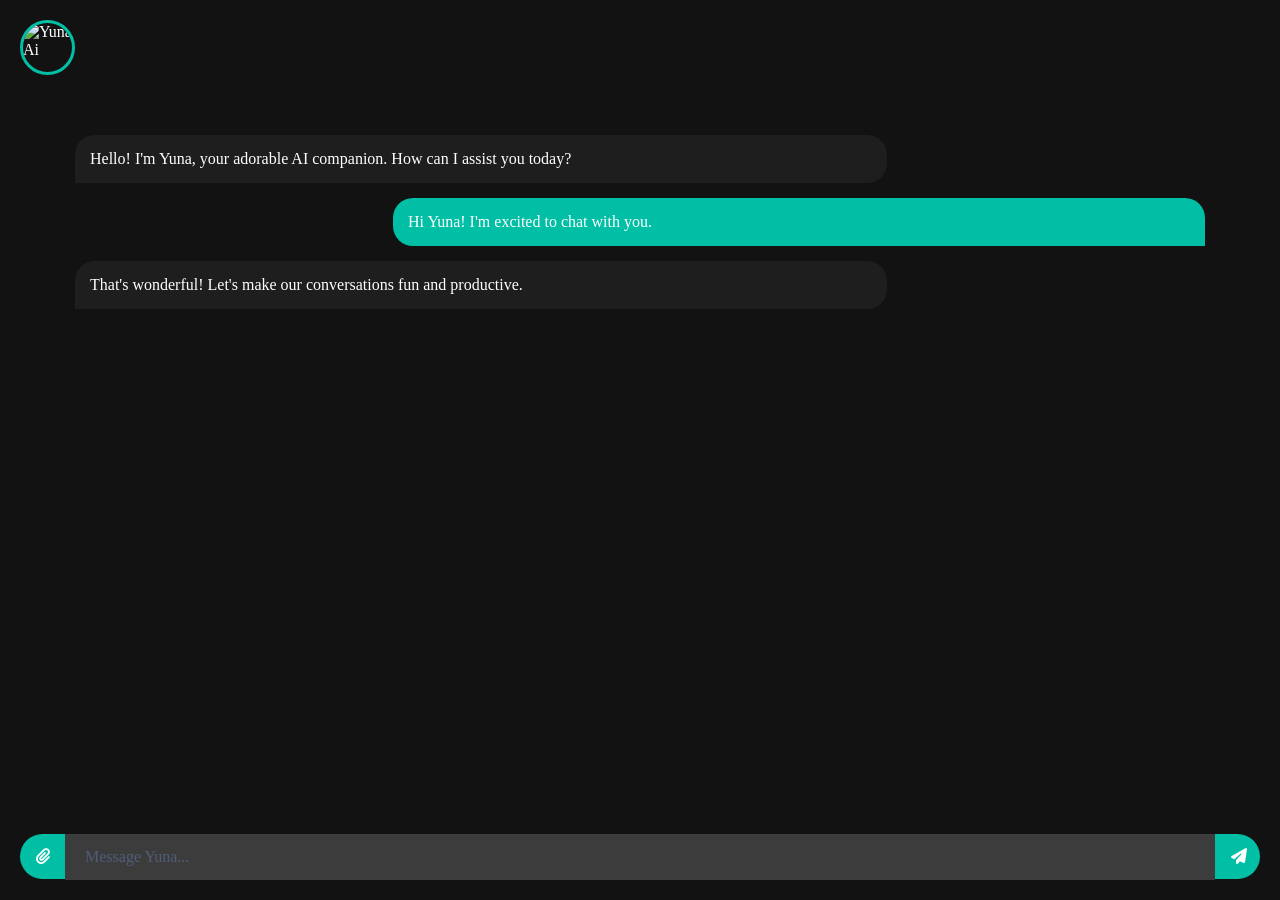
==== yuna.html @ 48de0a3f "Release 7.1 | PR #124 ## What's new: - FULL UI REFACTORING FROM SCRATCH. Yuna Ai WebUI was rewritte" ====
<!DOCTYPE html>
<html lang="en" data-bs-theme="dark">

<head>
    <meta charset="utf-8">
    <meta name="viewport" content="width=device-width, initial-scale=1.0">
    <meta name="description" content="Your Private Companion">
    <title>Yuna Ai</title>
    <link href="/static/css/bootstrap.min.css" rel="stylesheet">
    <link href="https://cdnjs.cloudflare.com/ajax/libs/font-awesome/6.4.0/css/all.min.css" rel="stylesheet">
    <link rel="stylesheet" href="/static/css/index.css">
    <script src="/static/js/index.js" defer></script>
    <script src="/static/js/history.js" defer></script>
    <script src="/static/js/kanojo.js" defer></script>
    <script src="/static/js/diary.js" defer></script>
    <script src="/static/js/markdown.js" defer></script>
    <script src="/static/js/pptxgen.js" defer></script>
    <script src="/static/js/creator.js" defer></script>
</head>

<body>
    <!-- Yuna Avatar -->
    <img src="/static/img/yuna-girl-head.webp" class="yuna-avatar" alt="Yuna Ai" onclick="toggleFloatingMenu()">

    <!-- Top Menu -->
    <div class="top-menu" id="floatingMenu">
        <button class="menu-button" onclick="togglePanel('kanojo')" aria-label="Kanojo">
            <i class="fas fa-user"></i>
        </button>
        <button class="menu-button" onclick="togglePanel('history')" aria-label="History">
            <i class="fas fa-history"></i>
        </button>
        <button class="menu-button" onclick="togglePanel('creator')" aria-label="Creator">
            <i class="fas fa-magic"></i>
        </button>
        <button class="menu-button" onclick="togglePanel('himitsu')" aria-label="Himitsu">
            <i class="fas fa-star"></i>
        </button>
        <button class="menu-button" onclick="togglePanel('diary')" aria-label="Diary">
            <i class="fas fa-book"></i>
        </button>
        <button class="menu-button" onclick="showCallModal()" aria-label="Call">
            <i class="fas fa-phone"></i>
        </button>
    </div>

    <!-- Overlay -->
    <div class="overlay" id="overlay" onclick="closeAllPanels()"></div>

    <!-- Main Chat Area -->
    <div class="chat-container" id="chatContainer">
        <div class="message message-ai">
            Hello! I'm Yuna, your adorable AI companion. How can I assist you today?
        </div>
        <div class="message message-user">
            Hi Yuna! I'm excited to chat with you.
        </div>
        <div class="message message-ai">
            That's wonderful! Let's make our conversations fun and productive.
        </div>
    </div>

    <!-- Input Area -->
    <div class="input-area">
        <div class="input-group">
            <button class="btn btn-outline-secondary attach-button" aria-label="Attach">
                <i class="fas fa-paperclip"></i>
            </button>
            <input type="text" class="form-control" placeholder="Message Yuna..." aria-label="Message Yuna"
                id="messageInput">
            <button class="btn send-button" aria-label="Send" onclick="sendMessage()">
                <i class="fas fa-paper-plane"></i>
            </button>
        </div>
    </div>

    <!-- Sliding Panels -->
    <!-- Kanojo Panel -->
    <div id="kanojoPanel" class="popup-panel">
        <button class="close-button" onclick="togglePanel('kanojo')">&times;</button>
        <h4 class="mb-4">Yuna Customization</h4>
        <div class="diary-card accordion" id="kanojoAccordion">
            <!-- Profile and Personality Section -->
            <div class="accordion-item">
                <h2 class="accordion-header">
                    <button class="accordion-button" type="button" data-bs-toggle="collapse"
                        data-bs-target="#profilePersonalityCollapse">
                        Profile & Personality
                    </button>
                </h2>
                <div id="profilePersonalityCollapse" class="accordion-collapse collapse show"
                    data-bs-parent="#kanojoAccordion">
                    <div class="accordion-body">
                        <!-- Kanojo Manager -->
                        <div class="mb-3">
                            <h5 class="card-title">Kanojo Management</h5>
                            <div class="mb-3">
                                <label for="kanojoSelect" class="form-label">Select Kanojo</label>
                                <select class="form-select" id="kanojoSelect">
                                    <option value="Yuna">Yuna</option>
                                </select>
                            </div>
                            <div class="mb-3">
                                <button type="button" class="btn btn-primary" id="saveKanojo">Save</button>
                                <button type="button" class="btn btn-primary" id="addKanojo">Add</button>
                                <button type="button" class="btn btn-secondary" id="deleteKanojo">Delete</button>
                            </div>
                            <div class="mb-3">
                                <button type="button" class="btn btn-primary" id="exportKanojos">Export All</button>
                                <button type="button" class="btn btn-primary" id="importKanojos">Import All</button>
                            </div>
                            <div class="mb-3">
                                <button type="button" class="btn btn-primary" id="exportSingleKanojo">Export
                                    Single</button>
                                <button type="button" class="btn btn-primary" data-bs-toggle="modal"
                                    data-bs-target="#fileModal">Import Single</button>
                            </div>
                        </div>

                        <div class="mb-3">
                            <label for="kanojoName" class="form-label">Name</label>
                            <input type="text" class="form-control" id="kanojoName">
                        </div>
                        <div class="mb-3">
                            <label for="kanojoMemory" class="form-label">Memory</label>
                            <textarea class="form-control" id="kanojoMemory" style="height: 100px"></textarea>
                        </div>
                        <div class="mb-3">
                            <label for="kanojoCharacter" class="form-label">Character</label>
                            <textarea class="form-control" id="kanojoCharacter" style="height: 100px"></textarea>
                        </div>

                        <!-- Prompt Template Manager -->
                        <div class="mb-3">
                            <h5 class="card-title">Prompt Templates</h5>
                            <div class="mb-3">
                                <label for="promptTemplateSelect" class="form-label">Select Prompt Template</label>
                                <select class="form-select" id="promptTemplateSelect">
                                    <option value="Default">Default</option>
                                    <option value="Creative">Creative</option>
                                    <option value="Professional">Professional</option>
                                </select>
                            </div>
                            <div class="mb-3">
                                <label for="promptTemplateName" class="form-label">Prompt Template Name</label>
                                <input type="text" class="form-control" id="promptTemplateName">
                            </div>
                            <div class="mb-3">
                                <label for="promptTemplateContent" class="form-label">Prompt Template Content</label>
                                <textarea class="form-control" id="promptTemplateContent"
                                    style="height: 100px"></textarea>
                            </div>
                            <button type="button" class="btn btn-primary" id="savePromptTemplate">Save</button>
                            <button type="button" class="btn btn-secondary" id="cancelPromptTemplate">Cancel</button>
                            <button type="button" class="btn btn-danger" id="deletePromptTemplate">Delete</button>
                            <button type="button" class="btn btn-primary" id="exportPromptTemplates">Export All</button>
                            <button type="button" class="btn btn-primary" id="importPromptTemplates">Import All</button>
                        </div>
                    </div>
                </div>
            </div>

            <!-- Features Section -->
            <div class="accordion-item">
                <h2 class="accordion-header">
                    <button class="accordion-button collapsed" type="button" data-bs-toggle="collapse"
                        data-bs-target="#featuresCollapse">
                        Features
                    </button>
                </h2>
                <div id="featuresCollapse" class="accordion-collapse collapse" data-bs-parent="#kanojoAccordion">
                    <div class="accordion-body">
                        <div class="row">
                            <div class="col-md-4">
                                <h6>Himitsu Actions</h6>
                                <div class="form-check form-switch">
                                    <input class="form-check-input" type="checkbox" id="pseudoApi">
                                    <label class="form-check-label">Pseudo API</label>
                                </div>
                                <div class="form-check form-switch">
                                    <input class="form-check-input" type="checkbox" id="functions">
                                    <label class="form-check-label">Functions</label>
                                </div>
                                <div class="form-check form-switch">
                                    <input class="form-check-input" type="checkbox" id="notifications">
                                    <label class="form-check-label">Notifications</label>
                                </div>
                            </div>
                            <div class="col-md-4">
                                <h6>Configuration</h6>
                                <div class="form-check form-switch">
                                    <input class="form-check-input" type="checkbox" id="customConfig">
                                    <label class="form-check-label">Custom Config</label>
                                </div>
                                <div class="form-check form-switch">
                                    <input class="form-check-input" type="checkbox" id="sounds">
                                    <label class="form-check-label">Sounds</label>
                                </div>
                                <div class="form-check form-switch">
                                    <input class="form-check-input" type="checkbox" id="useHistory">
                                    <label class="form-check-label">Use History</label>
                                </div>
                            </div>
                            <div class="col-md-4">
                                <h6>General</h6>
                                <div class="form-check form-switch">
                                    <input class="form-check-input" type="checkbox" id="backgroundCall">
                                    <label class="form-check-label">Background Call</label>
                                </div>
                                <div class="form-check form-switch">
                                    <input class="form-check-input" type="checkbox" id="nsfw">
                                    <label class="form-check-label">NSFW</label>
                                </div>
                                <div class="form-check form-switch">
                                    <input class="form-check-input" type="checkbox" id="streaming">
                                    <label class="form-check-label">Streaming</label>
                                </div>
                            </div>
                        </div>
                    </div>
                </div>
            </div>

            <!-- Advanced Config Section -->
            <div class="accordion-item">
                <h2 class="accordion-header">
                    <button class="accordion-button collapsed" type="button" data-bs-toggle="collapse"
                        data-bs-target="#advancedCollapse">
                        Advanced Config
                    </button>
                </h2>
                <div id="advancedCollapse" class="accordion-collapse collapse" data-bs-parent="#kanojoAccordion">
                    <div class="accordion-body">
                        <div class="row g-3">
                            <!-- Names -->
                            <div class="col-md-6">
                                <label class="form-label">Names</label>
                                <input type="text" class="form-control" id="names">
                            </div>
                            <!-- Toggle Switches -->
                            <div class="col-md-6">
                                <div class="form-check">
                                    <input class="form-check-input" type="checkbox" id="himitsu">
                                    <label class="form-check-label">Himitsu</label>
                                </div>
                                <div class="form-check">
                                    <input class="form-check-input" type="checkbox" id="agi">
                                    <label class="form-check-label">AGI</label>
                                </div>
                                <div class="form-check">
                                    <input class="form-check-input" type="checkbox" id="emotions">
                                    <label class="form-check-label">Emotions</label>
                                </div>
                                <div class="form-check">
                                    <input class="form-check-input" type="checkbox" id="miru">
                                    <label class="form-check-label">Miru</label>
                                </div>
                                <div class="form-check">
                                    <input class="form-check-input" type="checkbox" id="search">
                                    <label class="form-check-label">Search</label>
                                </div>
                                <div class="form-check">
                                    <input class="form-check-input" type="checkbox" id="audio">
                                    <label class="form-check-label">Audio</label>
                                </div>
                                <div class="form-check">
                                    <input class="form-check-input" type="checkbox" id="mind">
                                    <label class="form-check-label">Mind</label>
                                </div>
                                <div class="form-check">
                                    <input class="form-check-input" type="checkbox" id="voice">
                                    <label class="form-check-label">Voice</label>
                                </div>
                            </div>
                            <!-- Existing fields -->
                            <div class="col-md-6">
                                <label class="form-label">Max New Tokens</label>
                                <input type="number" class="form-control" id="maxNewTokens">
                            </div>
                            <div class="col-md-6">
                                <label class="form-label">Context Length</label>
                                <input type="number" class="form-control" id="contextLength">
                            </div>
                            <div class="col-md-6">
                                <label class="form-label">Temperature</label>
                                <input type="number" step="0.1" class="form-control" id="temperature">
                            </div>
                            <!-- New fields -->
                            <div class="col-md-6">
                                <label class="form-label">Repetition Penalty</label>
                                <input type="number" step="0.01" class="form-control" id="repetitionPenalty">
                            </div>
                            <div class="col-md-6">
                                <label class="form-label">Last N Tokens Size</label>
                                <input type="number" class="form-control" id="lastNTokensSize">
                            </div>
                            <div class="col-md-6">
                                <label class="form-label">Seed</label>
                                <input type="number" class="form-control" id="seed">
                            </div>
                            <div class="col-md-6">
                                <label class="form-label">Top K</label>
                                <input type="number" class="form-control" id="topK">
                            </div>
                            <div class="col-md-6">
                                <label class="form-label">Top P</label>
                                <input type="number" step="0.1" class="form-control" id="topP">
                            </div>
                            <div class="col-md-6">
                                <label class="form-label">Stop Sequences</label>
                                <input type="text" class="form-control" id="stop">
                            </div>
                            <div class="col-md-6">
                                <label class="form-label">Batch Size</label>
                                <input type="number" class="form-control" id="batchSize">
                            </div>
                            <div class="col-md-6">
                                <label class="form-label">Threads</label>
                                <input type="number" class="form-control" id="threads">
                            </div>
                            <div class="col-md-6">
                                <label class="form-label">GPU Layers</label>
                                <input type="number" class="form-control" id="gpuLayers">
                            </div>
                            <!-- Additional Toggle Switches -->
                            <div class="col-md-6">
                                <div class="form-check">
                                    <input class="form-check-input" type="checkbox" id="useMmap">
                                    <label class="form-check-label">Use MMAP</label>
                                </div>
                                <div class="form-check">
                                    <input class="form-check-input" type="checkbox" id="flashAttn">
                                    <label class="form-check-label">Flash Attention</label>
                                </div>
                                <div class="form-check">
                                    <input class="form-check-input" type="checkbox" id="useMlock">
                                    <label class="form-check-label">Use MLOCK</label>
                                </div>
                                <div class="form-check">
                                    <input class="form-check-input" type="checkbox" id="offloadKqv">
                                    <label class="form-check-label">Offload KQV</label>
                                </div>
                            </div>
                        </div>
                        <button class="btn btn-secondary mt-3" onclick="saveAdvancedConfig()">Save Config</button>
                    </div>
                </div>
            </div>
        </div>
    </div>

    <!-- File Import Modal -->
    <div class="modal fade" id="fileModal" tabindex="-1" aria-labelledby="fileModalLabel" aria-hidden="true">
        <div class="modal-dialog">
            <div class="modal-content">
                <div class="modal-header">
                    <h5 class="modal-title" id="fileModalLabel">Import Kanojo</h5>
                    <button type="button" class="btn-close" data-bs-dismiss="modal" aria-label="Close"></button>
                </div>
                <div class="modal-body">
                    <input type="file" id="fileInput" accept=".json">
                </div>
                <div class="modal-footer">
                    <button type="button" class="btn btn-secondary" data-bs-dismiss="modal">Close</button>
                    <button type="button" class="btn btn-primary" id="fileSubmit">Submit</button>
                </div>
            </div>
        </div>
    </div>

    <!-- History Panel -->
    <div id="historyPanel" class="popup-panel">
        <button class="close-button" onclick="togglePanel('history')">&times;</button>
        <h4 class="mb-4">Chat History</h4>
        <button id="createChatButton" class="btn btn-sm btn-success mb-2">Create New Chat</button>
        <ul id="chatList" class="list-group">
            <!-- Chats will be dynamically populated here -->
        </ul>
    </div>

    <!-- Creator Panel -->
    <div id="creatorPanel" class="popup-panel">
        <button class="close-button" onclick="togglePanel('creator')">&times;</button>
        <h4 class="mb-4">Himitsu Creator</h4>
        <div class="diary-card">
            <div class="row g-4">
                <!-- Draft Area -->
                <div class="col-md-4">
                    <div class="form-group">
                        <h5 class="mb-3">Draft Area</h5>
                        <textarea class="form-control" id="draft-area" placeholder="Draft will appear here..."
                            style="resize: none; height: 100px;" spellcheck="false"></textarea>
                    </div>
                </div>
                <!-- General Area -->
                <div class="col-md-4">
                    <div class="form-group">
                        <h5 class="mb-3">General Area</h5>
                        <textarea class="form-control" id="work-area" placeholder="Enter content..."
                            style="resize: none; height: 100px;"></textarea>
                    </div>
                </div>
                <!-- Output Area -->
                <div class="col-md-4">
                    <div class="form-group">
                        <h5 class="mb-3">Output Area</h5>
                        <textarea class="form-control" id="output-area" placeholder="Output will appear here..."
                            style="resize: none; height: 100px;"></textarea>
                    </div>
                </div>
            </div>
            <div class="mt-4">
                <button type="button" class="btn btn-success" id="createButtonHimitsuCreator">Create</button>
                <button type="button" class="btn btn-secondary" id="copyToDraftButtonHimitsuCreator">Copy to
                    Draft</button>
                <button type="button" class="btn btn-primary" id="exportPresentationButtonHimitsuCreator">Export
                    Presentation</button>
                <button type="button" class="btn btn-primary" id="savePresentationButtonHimitsuCreator">Save</button>
                <button type="button" class="btn btn-danger" id="clearButtonHimitsuCreator">Clear</button>
            </div>
            <div class="mt-4">
                <h5>Presentation</h5>
                <div id="presentation-content" class="slide-container mb-4 p-3 border rounded"></div>
            </div>
        </div>
    </div>

    <!-- Himitsu Panel -->
    <div id="himitsuPanel" class="popup-panel">
        <button class="close-button" onclick="togglePanel('himitsu')">&times;</button>
        <h4 class="mb-4">Himitsu & YUI</h4>
        <div class="diary-card">
            <h5>Learn</h5>
            <div class="mb-3">
                <label for="secretTitle" class="form-label">Question</label>
                <input type="text" class="form-control" id="secretTitle" placeholder="Enter the question">
            </div>
            <div class="mb-3">
                <label for="secretContent" class="form-label">Content</label>
                <textarea class="form-control" id="secretContent" rows="4"
                    placeholder="Enter additional content"></textarea>
            </div>
            <button type="button" class="btn btn-primary">Start</button>
        </div>
    </div>

    <!-- Diary Panel -->
    <div id="diaryPanel" class="popup-panel">
        <button class="close-button" onclick="togglePanel('diary')">&times;</button>
        <h4 class="mb-4">Diary</h4>
        <div class="diary-card">
            <h5>Create Note</h5>
            <form id="note-form">
                <div class="mb-3">
                    <label for="noteTitle" class="form-label">Title</label>
                    <input type="text" class="form-control" id="noteTitle" placeholder="Enter title" required>
                </div>
                <div class="mb-3">
                    <label for="noteContent" class="form-label">Content</label>
                    <textarea class="form-control" id="noteContent" rows="4" placeholder="Write your note..."
                        required></textarea>
                </div>
                <div class="mb-3 form-check">
                    <input type="checkbox" class="form-check-input" id="isScheduled" onclick="toggleDateField()">
                    <label class="form-check-label" for="isScheduled">Add Date for Scheduled Entry</label>
                </div>
                <div class="mb-3" id="dateField" style="display: none;">
                    <label for="noteDate" class="form-label">Date</label>
                    <input type="date" class="form-control" id="noteDate">
                </div>
                <button type="submit" class="btn btn-primary">Save Note</button>
            </form>
        </div>
        <div class="diary-card mt-4">
            <h5>Previous Notes</h5>
            <div id="notes-container">
                <!-- Notes will be dynamically inserted here -->
            </div>
        </div>
    </div>

    <!-- Updated Call Modal -->
    <div class="modal fade" id="callModal" tabindex="-1" aria-labelledby="callModalLabel" aria-hidden="true"
        data-bs-backdrop="static" data-bs-keyboard="false">
        <div class="modal-dialog modal-fullscreen modal-dialog-centered">
            <div class="modal-content modal-custom">
                <div class="modal-header border-0">
                    <h5 class="modal-title" id="callModalLabel">Call with Yuna</h5>
                    <button type="button" class="btn-close" data-bs-dismiss="modal" aria-label="Close"
                        onclick="resetCallUI()"></button>
                </div>
                <div class="call-container" id="callContainer">
                    <div class="video-frame">
                        <img src="/static/img/yuna-girl.webp" alt="Yuna Call" class="w-100 h-100 object-fit-cover">
                    </div>
                    <div class="video-frame">
                        <video id="localVideo" class="w-100 h-100" muted autoplay></video>
                    </div>
                </div>
                <div class="controls-bar">
                    <button class="control-button" aria-label="Mute/Unmute Microphone"><i
                            class="fas fa-microphone"></i></button>
                    <button class="control-button" aria-label="Start/Stop Video"><i class="fas fa-video"></i></button>
                    <button class="control-button" aria-label="Switch to Audio" onclick="switchToAudio()">
                        <i class="fas fa-phone"></i>
                    </button>
                    <button class="control-button" style="background: #dc3545;" aria-label="End Call"
                        onclick="endCall()">
                        <i class="fas fa-phone-slash"></i>
                    </button>
                </div>
            </div>
        </div>
    </div>

    <!-- Pinned Menu -->
    <div class="pinned" id="pinnedMenu">
        <button class="menu-button" onclick="togglePanel('history')" aria-label="History">
            <i class="fas fa-history"></i>
        </button>
        <button class="menu-button" onclick="togglePanel('creator')" aria-label="Creator">
            <i class="fas fa-magic"></i>
        </button>
        <button class="menu-button" onclick="togglePanel('diary')" aria-label="Diary">
            <i class="fas fa-book"></i>
        </button>
        <button class="menu-button" onclick="showCallModal()" aria-label="Call">
            <i class="fas fa-phone"></i>
        </button>
    </div>

    <script src="/static/js/bootstrap.min.js"></script>
</body>

</html>
---- static/css/index.css ----
:root {
    --primary: #00BFA5;
    --dark: #121212;
    --darker: #0a0a0a;
    --card: #1E1E1E;
    --yuna: #009e8c;
    --transition-speed: 0.3s;
}

*:not(i) {
    font-family: "kawai-font" !important;
}

body {
    background: var(--dark);
    color: #fff;
    font-family: 'Segoe UI', sans-serif;
    overflow-x: hidden;
}

* {
    cursor: url('/static/img/pointer.png') 0 0, auto !important;
}

*::-webkit-scrollbar {
    display: none;
    overscroll-behavior: none;
}

.top-menu {
    position: fixed;
    top: 20px;
    right: 20px;
    z-index: 1000;
    display: none;
    gap: 10px;
}

.top-menu.visible {
    display: flex;
}

.menu-button {
    width: 50px;
    height: 50px;
    border-radius: 50%;
    background: var(--primary);
    display: flex;
    align-items: center;
    justify-content: center;
    cursor: url('/static/img/heart.png') 0 0, auto !important;
    transition: transform var(--transition-speed), box-shadow var(--transition-speed);
    border: none;
}

.menu-button:hover {
    transform: scale(1.1);
    box-shadow: 0 0 15px var(--primary);
}

.yuna-avatar {
    width: 55px;
    height: 55px;
    border-radius: 50%;
    border: 3px solid var(--primary);
    position: fixed;
    top: 20px;
    left: 20px;
    cursor: pointer;
    transition: transform var(--transition-speed);
    z-index: 1000;
}

.chat-container {
    max-width: 1200px;
    margin: 100px auto 80px;
    padding: 20px;
}

.message {
    max-width: 70%;
    margin: 15px;
    padding: 15px;
    border-radius: 20px;
    animation: fadeIn 0.3s ease;
    position: relative;
}

.message-user {
    background: var(--primary);
    margin-left: auto;
    border-radius: 20px 20px 0 20px;
}

.message-ai {
    background: var(--card);
    margin-right: auto;
    border-radius: 20px 20px 20px 0;
}

.input-area {
    position: fixed;
    bottom: 0;
    left: 0;
    width: 100%;
    padding: 20px;
    z-index: 1000;
    display: flex;
    align-items: center;
    background: var(--dark);
}

.input-group {
    width: 100%;
}

.input-area input {
    border-radius: 25px;
    padding: 10px 20px;
    background: #1E1E1E;
    border: none;
    outline: none;
    color: #fff;
}

.input-area .btn {
    border-radius: 50%;
    width: 45px;
    height: 45px;
    --bs-btn-padding-x: 1rem;
}

.modal-custom {
    background: var(--dark);
    border-radius: 15px;
}

.call-container {
    display: flex;
    width: 100%;
    height: 100%;
    position: relative;
}

.video-frame {
    flex: 1;
    background: var(--card);
    border-radius: 10px;
    overflow: hidden;
    margin: 10px;
    position: relative;
}

.video-frame img,
.video-frame video {
    width: 100%;
    height: 100%;
    object-fit: cover;
}

.controls-bar {
    display: flex;
    justify-content: center;
    gap: 15px;
    padding: 15px;
    position: absolute;
    bottom: 20px;
    left: 50%;
    transform: translateX(-50%);
}

.control-button {
    width: 45px;
    height: 45px;
    border-radius: 50%;
    border: none;
    background: var(--primary);
    color: white;
    transition: transform var(--transition-speed);
    display: flex;
    align-items: center;
    justify-content: center;
}

.control-button:hover {
    transform: scale(1.1);
}

.diary-card {
    background: var(--card);
    border-radius: 15px;
    padding: 20px;
    margin-bottom: 20px;
}

.popup-panel {
    position: fixed;
    top: 0;
    right: -100%;
    width: 100%;
    max-width: 100%;
    height: 100vh;
    background: var(--darker);
    transition: transform var(--transition-speed);
    padding: 20px;
    z-index: 1050;
    overflow-y: auto;
}

.popup-panel.active {
    transform: translateX(-100%);
}

.overlay {
    position: fixed;
    top: 0;
    left: 0;
    width: 100%;
    height: 100%;
    background: rgba(0, 0, 0, 0.5);
    z-index: 1040;
    display: none;
}

.overlay.active {
    display: block;
}

@keyframes fadeIn {
    from {
        opacity: 0;
    }

    to {
        opacity: 1;
    }
}

.floating-audio-window {
    position: fixed;
    bottom: 20px;
    right: 20px;
    width: 300px;
    height: 200px;
    background: var(--card);
    border: 1px solid #333;
    border-radius: 10px;
    display: none;
    flex-direction: column;
    z-index: 1060;
    cursor: move;
}

.floating-audio-window.active {
    display: flex;
}

.floating-audio-window .controls-bar {
    justify-content: flex-end;
}

.send-button {
    background: var(--primary);
    border: none;
    color: white;
    transition: background var(--transition-speed);
}

.send-button:hover {
    background: var(--yuna);
}

.attach-button {
    background: var(--primary);
    border: none;
    color: white;
    transition: background var(--transition-speed);
}

.attach-button:hover {
    background: var(--yuna);
}

.close-button {
    background: transparent;
    border: none;
    color: #fff;
    position: absolute;
    top: 15px;
    right: 15px;
    font-size: 1.5rem;
    cursor: pointer;
}

.pinned {
    position: fixed;
    top: 20px;
    right: 80px;
    display: flex;
    gap: 10px;
    z-index: 1000;
}

.pinned .menu-button {
    display: none;
}

#dateField {
    transition: display 0.3s ease;
}

.accordion {
    --bs-accordion-bg: transparent !important;
}

.diary-card.accordion {
    padding: 0 !important;
}

.message-media {
    max-width: 200px;
    max-height: 200px;
    border-radius: 10px;
    cursor: pointer;
    margin-top: 10px;
}

.file-link {
    color: var(--primary);
    text-decoration: none;
    display: flex;
    align-items: center;
    gap: 5px;
}

.file-link:hover {
    text-decoration: underline;
}

/* Media Modal */
.modal-media {
    width: 100%;
    height: auto;
}

@media (max-width: 600px) {
    .message-media {
        max-width: 100%;
        height: auto;
    }
}

/* attachment button styles */
.attach-button.has-attachments {
    background-color: #0d6efd;
    color: white;
}

.attach-button.has-attachments:hover {
    background-color: #0b5ed7;
}

.form-control, .form-select, #presentation-content {
    background: #3d3c3c !important;
    color: white !important;
    outline: none !important;
    border-radius: 12px !important;
}

#messageInput {
    border-radius: 0 !important;
}

.form-check-input {
    --bs-form-check-bg: #3d3c3c;
}

.form-control:focus {
    outline: none !important;
    box-shadow: none !important;
}

@font-face {
    font-family: "kawai-font";
    src: url("../fonts/kawai-font.woff") format("woff");
    font-style: normal;
    font-weight: normal;
}
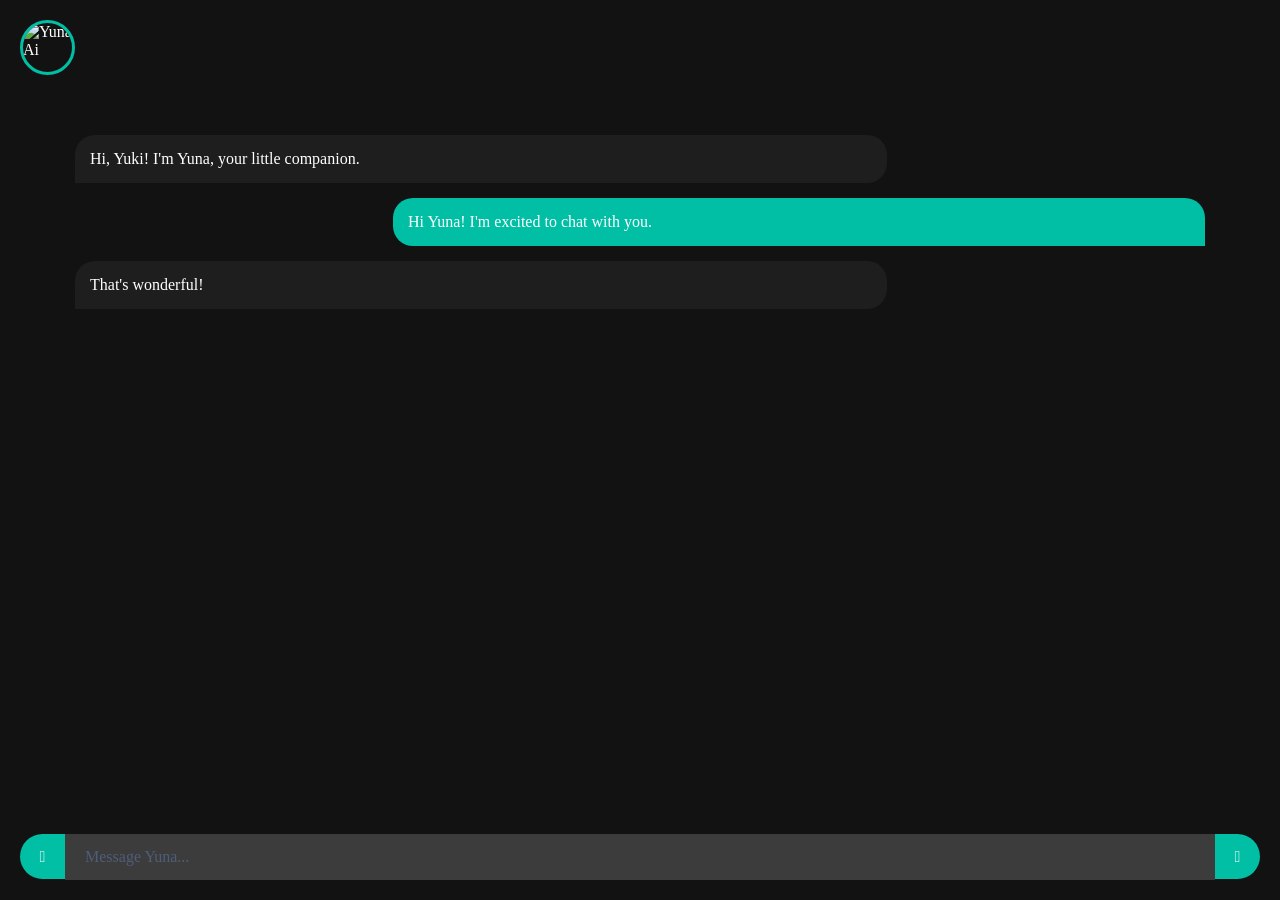
==== commit feae50de: "Release V7.2 ## What's New:  - Added SEO optimization in both `index.html` and `yuna.html` - Added p" ====
--- a/yuna.html
+++ b/yuna.html
@@ -1,13 +1,34 @@
 <!DOCTYPE html>
-<html lang="en" data-bs-theme="dark">
-
-<head>
+<html data-bs-theme="dark" lang="en">
+
+<head data-bs-theme="dark">
     <meta charset="utf-8">
     <meta name="viewport" content="width=device-width, initial-scale=1.0">
+    <title>Yuna Ai</title>
+    <meta name="theme-color" content="#212529">
+    <link rel="canonical" href="http://www.yuna-ai.com/">
+    <meta property="og:url" content="http://www.yuna-ai.com/">
+    <meta property="og:description" content="Your Private Companion">
+    <meta name="twitter:image" content="http://www.yuna-ai.com/static/img/yuna-ai.png">
+    <meta name="twitter:title" content="Yuna Ai">
+    <meta property="og:image" content="http://www.yuna-ai.com/static/img/yuna-ai.png">
     <meta name="description" content="Your Private Companion">
-    <title>Yuna Ai</title>
-    <link href="/static/css/bootstrap.min.css" rel="stylesheet">
-    <link href="https://cdnjs.cloudflare.com/ajax/libs/font-awesome/6.4.0/css/all.min.css" rel="stylesheet">
+    <meta property="og:type" content="website">
+    <meta property="og:title" content="Yuna Ai">
+    <meta name="twitter:card" content="summary_large_image">
+    <meta name="twitter:description" content="Your Private Companion">
+    <script type="application/ld+json">
+        {
+            "@context": "http://schema.org",
+            "@type": "WebSite",
+            "name": "Yuna Ai",
+            "url": "http://www.yuna-ai.com"
+        }
+    </script>
+    <link rel="icon" type="image/jpeg" sizes="60x60" href="/static/img/yuna-ai.png">
+    <link rel="manifest" href="/static/manifest.json">
+    <link rel="stylesheet" href="/static/css/bootstrap.min.css" rel="preload" as="style" media="all">
+    <link href="/static/css/awesome.css" rel="stylesheet">
     <link rel="stylesheet" href="/static/css/index.css">
     <script src="/static/js/index.js" defer></script>
     <script src="/static/js/history.js" defer></script>
@@ -16,6 +37,22 @@
     <script src="/static/js/markdown.js" defer></script>
     <script src="/static/js/pptxgen.js" defer></script>
     <script src="/static/js/creator.js" defer></script>
+    <script>
+        if ('serviceWorker' in navigator) {
+            window.addEventListener('load', function () {
+                navigator.serviceWorker.register('/static/sw.js').then(
+                    function (registration) {
+                        // Registration was successful
+                        console.log('ServiceWorker registration successful with scope: ', registration
+                            .scope)
+                    },
+                    function (err) {
+                        // registration failed :(
+                        console.log('ServiceWorker registration failed: ', err);
+                    });
+            });
+        }
+    </script>
 </head>
 
 <body>
@@ -50,13 +87,13 @@
     <!-- Main Chat Area -->
     <div class="chat-container" id="chatContainer">
         <div class="message message-ai">
-            Hello! I'm Yuna, your adorable AI companion. How can I assist you today?
+            Hi, Yuki! I'm Yuna, your little companion.
         </div>
         <div class="message message-user">
             Hi Yuna! I'm excited to chat with you.
         </div>
         <div class="message message-ai">
-            That's wonderful! Let's make our conversations fun and productive.
+            That's wonderful!
         </div>
     </div>
 
@@ -101,8 +138,7 @@
                                 </select>
                             </div>
                             <div class="mb-3">
-                                <button type="button" class="btn btn-primary" id="saveKanojo">Save</button>
-                                <button type="button" class="btn btn-primary" id="addKanojo">Add</button>
+                                <button type="button" class="btn btn-secondary" id="renameKanojo">Rename</button>
                                 <button type="button" class="btn btn-secondary" id="deleteKanojo">Delete</button>
                             </div>
                             <div class="mb-3">
@@ -110,17 +146,12 @@
                                 <button type="button" class="btn btn-primary" id="importKanojos">Import All</button>
                             </div>
                             <div class="mb-3">
-                                <button type="button" class="btn btn-primary" id="exportSingleKanojo">Export
-                                    Single</button>
+                                <button type="button" class="btn btn-primary" id="exportSingleKanojo">Export</button>
                                 <button type="button" class="btn btn-primary" data-bs-toggle="modal"
-                                    data-bs-target="#fileModal">Import Single</button>
+                                    data-bs-target="#fileModal">Import</button>
                             </div>
                         </div>
 
-                        <div class="mb-3">
-                            <label for="kanojoName" class="form-label">Name</label>
-                            <input type="text" class="form-control" id="kanojoName">
-                        </div>
                         <div class="mb-3">
                             <label for="kanojoMemory" class="form-label">Memory</label>
                             <textarea class="form-control" id="kanojoMemory" style="height: 100px"></textarea>
@@ -128,33 +159,6 @@
                         <div class="mb-3">
                             <label for="kanojoCharacter" class="form-label">Character</label>
                             <textarea class="form-control" id="kanojoCharacter" style="height: 100px"></textarea>
-                        </div>
-
-                        <!-- Prompt Template Manager -->
-                        <div class="mb-3">
-                            <h5 class="card-title">Prompt Templates</h5>
-                            <div class="mb-3">
-                                <label for="promptTemplateSelect" class="form-label">Select Prompt Template</label>
-                                <select class="form-select" id="promptTemplateSelect">
-                                    <option value="Default">Default</option>
-                                    <option value="Creative">Creative</option>
-                                    <option value="Professional">Professional</option>
-                                </select>
-                            </div>
-                            <div class="mb-3">
-                                <label for="promptTemplateName" class="form-label">Prompt Template Name</label>
-                                <input type="text" class="form-control" id="promptTemplateName">
-                            </div>
-                            <div class="mb-3">
-                                <label for="promptTemplateContent" class="form-label">Prompt Template Content</label>
-                                <textarea class="form-control" id="promptTemplateContent"
-                                    style="height: 100px"></textarea>
-                            </div>
-                            <button type="button" class="btn btn-primary" id="savePromptTemplate">Save</button>
-                            <button type="button" class="btn btn-secondary" id="cancelPromptTemplate">Cancel</button>
-                            <button type="button" class="btn btn-danger" id="deletePromptTemplate">Delete</button>
-                            <button type="button" class="btn btn-primary" id="exportPromptTemplates">Export All</button>
-                            <button type="button" class="btn btn-primary" id="importPromptTemplates">Import All</button>
                         </div>
                     </div>
                 </div>
@@ -172,18 +176,14 @@
                     <div class="accordion-body">
                         <div class="row">
                             <div class="col-md-4">
-                                <h6>Himitsu Actions</h6>
-                                <div class="form-check form-switch">
-                                    <input class="form-check-input" type="checkbox" id="pseudoApi">
-                                    <label class="form-check-label">Pseudo API</label>
-                                </div>
+                                <h6>Himitsu</h6>
                                 <div class="form-check form-switch">
                                     <input class="form-check-input" type="checkbox" id="functions">
                                     <label class="form-check-label">Functions</label>
                                 </div>
                                 <div class="form-check form-switch">
-                                    <input class="form-check-input" type="checkbox" id="notifications">
-                                    <label class="form-check-label">Notifications</label>
+                                    <input class="form-check-input" type="checkbox" id="useHistory">
+                                    <label class="form-check-label">Use History</label>
                                 </div>
                             </div>
                             <div class="col-md-4">
@@ -196,20 +196,12 @@
                                     <input class="form-check-input" type="checkbox" id="sounds">
                                     <label class="form-check-label">Sounds</label>
                                 </div>
-                                <div class="form-check form-switch">
-                                    <input class="form-check-input" type="checkbox" id="useHistory">
-                                    <label class="form-check-label">Use History</label>
-                                </div>
                             </div>
                             <div class="col-md-4">
                                 <h6>General</h6>
                                 <div class="form-check form-switch">
                                     <input class="form-check-input" type="checkbox" id="backgroundCall">
                                     <label class="form-check-label">Background Call</label>
-                                </div>
-                                <div class="form-check form-switch">
-                                    <input class="form-check-input" type="checkbox" id="nsfw">
-                                    <label class="form-check-label">NSFW</label>
                                 </div>
                                 <div class="form-check form-switch">
                                     <input class="form-check-input" type="checkbox" id="streaming">
@@ -256,10 +248,6 @@
                                     <label class="form-check-label">Miru</label>
                                 </div>
                                 <div class="form-check">
-                                    <input class="form-check-input" type="checkbox" id="search">
-                                    <label class="form-check-label">Search</label>
-                                </div>
-                                <div class="form-check">
                                     <input class="form-check-input" type="checkbox" id="audio">
                                     <label class="form-check-label">Audio</label>
                                 </div>
@@ -268,8 +256,8 @@
                                     <label class="form-check-label">Mind</label>
                                 </div>
                                 <div class="form-check">
-                                    <input class="form-check-input" type="checkbox" id="voice">
-                                    <label class="form-check-label">Voice</label>
+                                    <input class="form-check-input" type="checkbox" id="hanasu">
+                                    <label class="form-check-label">Hanasu</label>
                                 </div>
                             </div>
                             <!-- Existing fields -->
--- a/static/css/awesome.css
+++ b/static/css/awesome.css
@@ -0,0 +1 @@
+.fa-fw,.fa-li{text-align:center}.fa,.fab,.fad,.fal,.far,.fas{-moz-osx-font-smoothing:grayscale;-webkit-font-smoothing:antialiased;display:inline-block;font-style:normal;font-variant:normal;text-rendering:auto;line-height:1}.fa-lg{font-size:1.33333em;line-height:.75em;vertical-align:-.0667em}.fa-xs{font-size:.75em}.fa-sm{font-size:.875em}.fa-1x{font-size:1em}.fa-2x,.fa-stack-2x{font-size:2em}.fa-3x{font-size:3em}.fa-4x{font-size:4em}.fa-5x{font-size:5em}.fa-6x{font-size:6em}.fa-7x{font-size:7em}.fa-8x{font-size:8em}.fa-9x{font-size:9em}.fa-10x{font-size:10em}.fa-fw{width:1.25em}.fa-ul{list-style-type:none;margin-left:2.5em;padding-left:0}.fa-ul>li{position:relative}.fa-li{left:-2em;position:absolute;width:2em;line-height:inherit}.fa-border{border:.08em solid #eee;border-radius:.1em;padding:.2em .25em .15em}.fa-pull-left{float:left}.fa-pull-right{float:right}.fa.fa-pull-left,.fab.fa-pull-left,.fal.fa-pull-left,.far.fa-pull-left,.fas.fa-pull-left{margin-right:.3em}.fa.fa-pull-right,.fab.fa-pull-right,.fal.fa-pull-right,.far.fa-pull-right,.fas.fa-pull-right{margin-left:.3em}.fa-spin{-webkit-animation:2s linear infinite fa-spin;animation:2s linear infinite fa-spin}.fa-pulse{-webkit-animation:1s steps(8) infinite fa-spin;animation:1s steps(8) infinite fa-spin}@-webkit-keyframes fa-spin{0%{-webkit-transform:rotate(0);transform:rotate(0)}to{-webkit-transform:rotate(1turn);transform:rotate(1turn)}}@keyframes fa-spin{0%{-webkit-transform:rotate(0);transform:rotate(0)}to{-webkit-transform:rotate(1turn);transform:rotate(1turn)}}.fa-rotate-90{-webkit-transform:rotate(90deg);transform:rotate(90deg)}.fa-rotate-180{-webkit-transform:rotate(180deg);transform:rotate(180deg)}.fa-rotate-270{-webkit-transform:rotate(270deg);transform:rotate(270deg)}.fa-flip-horizontal{-webkit-transform:scaleX(-1);transform:scaleX(-1)}.fa-flip-vertical{-webkit-transform:scaleY(-1);transform:scaleY(-1)}.fa-flip-both,.fa-flip-horizontal.fa-flip-vertical{-webkit-transform:scale(-1);transform:scale(-1)}:root .fa-flip-both,:root .fa-flip-horizontal,:root .fa-flip-vertical,:root .fa-rotate-180,:root .fa-rotate-270,:root .fa-rotate-90{-webkit-filter:none;filter:none}.fa-stack{display:inline-block;height:2em;line-height:2em;position:relative;vertical-align:middle;width:2.5em}.fa-stack-1x,.fa-stack-2x{left:0;position:absolute;text-align:center;width:100%}.fa-stack-1x{line-height:inherit}.fa-inverse{color:#fff}.fa-500px:before{content:"\f26e"}.fa-accessible-icon:before{content:"\f368"}.fa-accusoft:before{content:"\f369"}.fa-acquisitions-incorporated:before{content:"\f6af"}.fa-ad:before{content:"\f641"}.fa-address-book:before{content:"\f2b9"}.fa-address-card:before{content:"\f2bb"}.fa-adjust:before{content:"\f042"}.fa-adn:before{content:"\f170"}.fa-adobe:before{content:"\f778"}.fa-adversal:before{content:"\f36a"}.fa-affiliatetheme:before{content:"\f36b"}.fa-air-freshener:before{content:"\f5d0"}.fa-airbnb:before{content:"\f834"}.fa-algolia:before{content:"\f36c"}.fa-align-center:before{content:"\f037"}.fa-align-justify:before{content:"\f039"}.fa-align-left:before{content:"\f036"}.fa-align-right:before{content:"\f038"}.fa-alipay:before{content:"\f642"}.fa-allergies:before{content:"\f461"}.fa-amazon:before{content:"\f270"}.fa-amazon-pay:before{content:"\f42c"}.fa-ambulance:before{content:"\f0f9"}.fa-american-sign-language-interpreting:before{content:"\f2a3"}.fa-amilia:before{content:"\f36d"}.fa-anchor:before{content:"\f13d"}.fa-android:before{content:"\f17b"}.fa-angellist:before{content:"\f209"}.fa-angle-double-down:before{content:"\f103"}.fa-angle-double-left:before{content:"\f100"}.fa-angle-double-right:before{content:"\f101"}.fa-angle-double-up:before{content:"\f102"}.fa-angle-down:before{content:"\f107"}.fa-angle-left:before{content:"\f104"}.fa-angle-right:before{content:"\f105"}.fa-angle-up:before{content:"\f106"}.fa-angry:before{content:"\f556"}.fa-angrycreative:before{content:"\f36e"}.fa-angular:before{content:"\f420"}.fa-ankh:before{content:"\f644"}.fa-app-store:before{content:"\f36f"}.fa-app-store-ios:before{content:"\f370"}.fa-apper:before{content:"\f371"}.fa-apple:before{content:"\f179"}.fa-apple-alt:before{content:"\f5d1"}.fa-apple-pay:before{content:"\f415"}.fa-archive:before{content:"\f187"}.fa-archway:before{content:"\f557"}.fa-arrow-alt-circle-down:before{content:"\f358"}.fa-arrow-alt-circle-left:before{content:"\f359"}.fa-arrow-alt-circle-right:before{content:"\f35a"}.fa-arrow-alt-circle-up:before{content:"\f35b"}.fa-arrow-circle-down:before{content:"\f0ab"}.fa-arrow-circle-left:before{content:"\f0a8"}.fa-arrow-circle-right:before{content:"\f0a9"}.fa-arrow-circle-up:before{content:"\f0aa"}.fa-arrow-down:before{content:"\f063"}.fa-arrow-left:before{content:"\f060"}.fa-arrow-right:before{content:"\f061"}.fa-arrow-up:before{content:"\f062"}.fa-arrows-alt:before{content:"\f0b2"}.fa-arrows-alt-h:before{content:"\f337"}.fa-arrows-alt-v:before{content:"\f338"}.fa-artstation:before{content:"\f77a"}.fa-assistive-listening-systems:before{content:"\f2a2"}.fa-asterisk:before{content:"\f069"}.fa-asymmetrik:before{content:"\f372"}.fa-at:before{content:"\f1fa"}.fa-atlas:before{content:"\f558"}.fa-atlassian:before{content:"\f77b"}.fa-atom:before{content:"\f5d2"}.fa-audible:before{content:"\f373"}.fa-audio-description:before{content:"\f29e"}.fa-autoprefixer:before{content:"\f41c"}.fa-avianex:before{content:"\f374"}.fa-aviato:before{content:"\f421"}.fa-award:before{content:"\f559"}.fa-aws:before{content:"\f375"}.fa-baby:before{content:"\f77c"}.fa-baby-carriage:before{content:"\f77d"}.fa-backspace:before{content:"\f55a"}.fa-backward:before{content:"\f04a"}.fa-bacon:before{content:"\f7e5"}.fa-bahai:before{content:"\f666"}.fa-balance-scale:before{content:"\f24e"}.fa-balance-scale-left:before{content:"\f515"}.fa-balance-scale-right:before{content:"\f516"}.fa-ban:before{content:"\f05e"}.fa-band-aid:before{content:"\f462"}.fa-bandcamp:before{content:"\f2d5"}.fa-barcode:before{content:"\f02a"}.fa-bars:before{content:"\f0c9"}.fa-baseball-ball:before{content:"\f433"}.fa-basketball-ball:before{content:"\f434"}.fa-bath:before{content:"\f2cd"}.fa-battery-empty:before{content:"\f244"}.fa-battery-full:before{content:"\f240"}.fa-battery-half:before{content:"\f242"}.fa-battery-quarter:before{content:"\f243"}.fa-battery-three-quarters:before{content:"\f241"}.fa-battle-net:before{content:"\f835"}.fa-bed:before{content:"\f236"}.fa-beer:before{content:"\f0fc"}.fa-behance:before{content:"\f1b4"}.fa-behance-square:before{content:"\f1b5"}.fa-bell:before{content:"\f0f3"}.fa-bell-slash:before{content:"\f1f6"}.fa-bezier-curve:before{content:"\f55b"}.fa-bible:before{content:"\f647"}.fa-bicycle:before{content:"\f206"}.fa-biking:before{content:"\f84a"}.fa-bimobject:before{content:"\f378"}.fa-binoculars:before{content:"\f1e5"}.fa-biohazard:before{content:"\f780"}.fa-birthday-cake:before{content:"\f1fd"}.fa-bitbucket:before{content:"\f171"}.fa-bitcoin:before{content:"\f379"}.fa-bity:before{content:"\f37a"}.fa-black-tie:before{content:"\f27e"}.fa-blackberry:before{content:"\f37b"}.fa-blender:before{content:"\f517"}.fa-blender-phone:before{content:"\f6b6"}.fa-blind:before{content:"\f29d"}.fa-blog:before{content:"\f781"}.fa-blogger:before{content:"\f37c"}.fa-blogger-b:before{content:"\f37d"}.fa-bluetooth:before{content:"\f293"}.fa-bluetooth-b:before{content:"\f294"}.fa-bold:before{content:"\f032"}.fa-bolt:before{content:"\f0e7"}.fa-bomb:before{content:"\f1e2"}.fa-bone:before{content:"\f5d7"}.fa-bong:before{content:"\f55c"}.fa-book:before{content:"\f02d"}.fa-book-dead:before{content:"\f6b7"}.fa-book-medical:before{content:"\f7e6"}.fa-book-open:before{content:"\f518"}.fa-book-reader:before{content:"\f5da"}.fa-bookmark:before{content:"\f02e"}.fa-bootstrap:before{content:"\f836"}.fa-border-all:before{content:"\f84c"}.fa-border-none:before{content:"\f850"}.fa-border-style:before{content:"\f853"}.fa-bowling-ball:before{content:"\f436"}.fa-box:before{content:"\f466"}.fa-box-open:before{content:"\f49e"}.fa-boxes:before{content:"\f468"}.fa-braille:before{content:"\f2a1"}.fa-brain:before{content:"\f5dc"}.fa-bread-slice:before{content:"\f7ec"}.fa-briefcase:before{content:"\f0b1"}.fa-briefcase-medical:before{content:"\f469"}.fa-broadcast-tower:before{content:"\f519"}.fa-broom:before{content:"\f51a"}.fa-brush:before{content:"\f55d"}.fa-btc:before{content:"\f15a"}.fa-buffer:before{content:"\f837"}.fa-bug:before{content:"\f188"}.fa-building:before{content:"\f1ad"}.fa-bullhorn:before{content:"\f0a1"}.fa-bullseye:before{content:"\f140"}.fa-burn:before{content:"\f46a"}.fa-buromobelexperte:before{content:"\f37f"}.fa-bus:before{content:"\f207"}.fa-bus-alt:before{content:"\f55e"}.fa-business-time:before{content:"\f64a"}.fa-buy-n-large:before{content:"\f8a6"}.fa-buysellads:before{content:"\f20d"}.fa-calculator:before{content:"\f1ec"}.fa-calendar:before{content:"\f133"}.fa-calendar-alt:before{content:"\f073"}.fa-calendar-check:before{content:"\f274"}.fa-calendar-day:before{content:"\f783"}.fa-calendar-minus:before{content:"\f272"}.fa-calendar-plus:before{content:"\f271"}.fa-calendar-times:before{content:"\f273"}.fa-calendar-week:before{content:"\f784"}.fa-camera:before{content:"\f030"}.fa-camera-retro:before{content:"\f083"}.fa-campground:before{content:"\f6bb"}.fa-canadian-maple-leaf:before{content:"\f785"}.fa-candy-cane:before{content:"\f786"}.fa-cannabis:before{content:"\f55f"}.fa-capsules:before{content:"\f46b"}.fa-car:before{content:"\f1b9"}.fa-car-alt:before{content:"\f5de"}.fa-car-battery:before{content:"\f5df"}.fa-car-crash:before{content:"\f5e1"}.fa-car-side:before{content:"\f5e4"}.fa-caravan:before{content:"\f8ff"}.fa-caret-down:before{content:"\f0d7"}.fa-caret-left:before{content:"\f0d9"}.fa-caret-right:before{content:"\f0da"}.fa-caret-square-down:before{content:"\f150"}.fa-caret-square-left:before{content:"\f191"}.fa-caret-square-right:before{content:"\f152"}.fa-caret-square-up:before{content:"\f151"}.fa-caret-up:before{content:"\f0d8"}.fa-carrot:before{content:"\f787"}.fa-cart-arrow-down:before{content:"\f218"}.fa-cart-plus:before{content:"\f217"}.fa-cash-register:before{content:"\f788"}.fa-cat:before{content:"\f6be"}.fa-cc-amazon-pay:before{content:"\f42d"}.fa-cc-amex:before{content:"\f1f3"}.fa-cc-apple-pay:before{content:"\f416"}.fa-cc-diners-club:before{content:"\f24c"}.fa-cc-discover:before{content:"\f1f2"}.fa-cc-jcb:before{content:"\f24b"}.fa-cc-mastercard:before{content:"\f1f1"}.fa-cc-paypal:before{content:"\f1f4"}.fa-cc-stripe:before{content:"\f1f5"}.fa-cc-visa:before{content:"\f1f0"}.fa-centercode:before{content:"\f380"}.fa-centos:before{content:"\f789"}.fa-certificate:before{content:"\f0a3"}.fa-chair:before{content:"\f6c0"}.fa-chalkboard:before{content:"\f51b"}.fa-chalkboard-teacher:before{content:"\f51c"}.fa-charging-station:before{content:"\f5e7"}.fa-chart-area:before{content:"\f1fe"}.fa-chart-bar:before{content:"\f080"}.fa-chart-line:before{content:"\f201"}.fa-chart-pie:before{content:"\f200"}.fa-check:before{content:"\f00c"}.fa-check-circle:before{content:"\f058"}.fa-check-double:before{content:"\f560"}.fa-check-square:before{content:"\f14a"}.fa-cheese:before{content:"\f7ef"}.fa-chess:before{content:"\f439"}.fa-chess-bishop:before{content:"\f43a"}.fa-chess-board:before{content:"\f43c"}.fa-chess-king:before{content:"\f43f"}.fa-chess-knight:before{content:"\f441"}.fa-chess-pawn:before{content:"\f443"}.fa-chess-queen:before{content:"\f445"}.fa-chess-rook:before{content:"\f447"}.fa-chevron-circle-down:before{content:"\f13a"}.fa-chevron-circle-left:before{content:"\f137"}.fa-chevron-circle-right:before{content:"\f138"}.fa-chevron-circle-up:before{content:"\f139"}.fa-chevron-down:before{content:"\f078"}.fa-chevron-left:before{content:"\f053"}.fa-chevron-right:before{content:"\f054"}.fa-chevron-up:before{content:"\f077"}.fa-child:before{content:"\f1ae"}.fa-chrome:before{content:"\f268"}.fa-chromecast:before{content:"\f838"}.fa-church:before{content:"\f51d"}.fa-circle:before{content:"\f111"}.fa-circle-notch:before{content:"\f1ce"}.fa-city:before{content:"\f64f"}.fa-clinic-medical:before{content:"\f7f2"}.fa-clipboard:before{content:"\f328"}.fa-clipboard-check:before{content:"\f46c"}.fa-clipboard-list:before{content:"\f46d"}.fa-clock:before{content:"\f017"}.fa-clone:before{content:"\f24d"}.fa-closed-captioning:before{content:"\f20a"}.fa-cloud:before{content:"\f0c2"}.fa-cloud-download-alt:before{content:"\f381"}.fa-cloud-meatball:before{content:"\f73b"}.fa-cloud-moon:before{content:"\f6c3"}.fa-cloud-moon-rain:before{content:"\f73c"}.fa-cloud-rain:before{content:"\f73d"}.fa-cloud-showers-heavy:before{content:"\f740"}.fa-cloud-sun:before{content:"\f6c4"}.fa-cloud-sun-rain:before{content:"\f743"}.fa-cloud-upload-alt:before{content:"\f382"}.fa-cloudscale:before{content:"\f383"}.fa-cloudsmith:before{content:"\f384"}.fa-cloudversify:before{content:"\f385"}.fa-cocktail:before{content:"\f561"}.fa-code:before{content:"\f121"}.fa-code-branch:before{content:"\f126"}.fa-codepen:before{content:"\f1cb"}.fa-codiepie:before{content:"\f284"}.fa-coffee:before{content:"\f0f4"}.fa-cog:before{content:"\f013"}.fa-cogs:before{content:"\f085"}.fa-coins:before{content:"\f51e"}.fa-columns:before{content:"\f0db"}.fa-comment:before{content:"\f075"}.fa-comment-alt:before{content:"\f27a"}.fa-comment-dollar:before{content:"\f651"}.fa-comment-dots:before{content:"\f4ad"}.fa-comment-medical:before{content:"\f7f5"}.fa-comment-slash:before{content:"\f4b3"}.fa-comments:before{content:"\f086"}.fa-comments-dollar:before{content:"\f653"}.fa-compact-disc:before{content:"\f51f"}.fa-compass:before{content:"\f14e"}.fa-compress:before{content:"\f066"}.fa-compress-alt:before{content:"\f422"}.fa-compress-arrows-alt:before{content:"\f78c"}.fa-concierge-bell:before{content:"\f562"}.fa-confluence:before{content:"\f78d"}.fa-connectdevelop:before{content:"\f20e"}.fa-contao:before{content:"\f26d"}.fa-cookie:before{content:"\f563"}.fa-cookie-bite:before{content:"\f564"}.fa-copy:before{content:"\f0c5"}.fa-copyright:before{content:"\f1f9"}.fa-cotton-bureau:before{content:"\f89e"}.fa-couch:before{content:"\f4b8"}.fa-cpanel:before{content:"\f388"}.fa-creative-commons:before{content:"\f25e"}.fa-creative-commons-by:before{content:"\f4e7"}.fa-creative-commons-nc:before{content:"\f4e8"}.fa-creative-commons-nc-eu:before{content:"\f4e9"}.fa-creative-commons-nc-jp:before{content:"\f4ea"}.fa-creative-commons-nd:before{content:"\f4eb"}.fa-creative-commons-pd:before{content:"\f4ec"}.fa-creative-commons-pd-alt:before{content:"\f4ed"}.fa-creative-commons-remix:before{content:"\f4ee"}.fa-creative-commons-sa:before{content:"\f4ef"}.fa-creative-commons-sampling:before{content:"\f4f0"}.fa-creative-commons-sampling-plus:before{content:"\f4f1"}.fa-creative-commons-share:before{content:"\f4f2"}.fa-creative-commons-zero:before{content:"\f4f3"}.fa-credit-card:before{content:"\f09d"}.fa-critical-role:before{content:"\f6c9"}.fa-crop:before{content:"\f125"}.fa-crop-alt:before{content:"\f565"}.fa-cross:before{content:"\f654"}.fa-crosshairs:before{content:"\f05b"}.fa-crow:before{content:"\f520"}.fa-crown:before{content:"\f521"}.fa-crutch:before{content:"\f7f7"}.fa-css3:before{content:"\f13c"}.fa-css3-alt:before{content:"\f38b"}.fa-cube:before{content:"\f1b2"}.fa-cubes:before{content:"\f1b3"}.fa-cut:before{content:"\f0c4"}.fa-cuttlefish:before{content:"\f38c"}.fa-d-and-d:before{content:"\f38d"}.fa-d-and-d-beyond:before{content:"\f6ca"}.fa-dashcube:before{content:"\f210"}.fa-database:before{content:"\f1c0"}.fa-deaf:before{content:"\f2a4"}.fa-delicious:before{content:"\f1a5"}.fa-democrat:before{content:"\f747"}.fa-deploydog:before{content:"\f38e"}.fa-deskpro:before{content:"\f38f"}.fa-desktop:before{content:"\f108"}.fa-dev:before{content:"\f6cc"}.fa-deviantart:before{content:"\f1bd"}.fa-dharmachakra:before{content:"\f655"}.fa-dhl:before{content:"\f790"}.fa-diagnoses:before{content:"\f470"}.fa-diaspora:before{content:"\f791"}.fa-dice:before{content:"\f522"}.fa-dice-d20:before{content:"\f6cf"}.fa-dice-d6:before{content:"\f6d1"}.fa-dice-five:before{content:"\f523"}.fa-dice-four:before{content:"\f524"}.fa-dice-one:before{content:"\f525"}.fa-dice-six:before{content:"\f526"}.fa-dice-three:before{content:"\f527"}.fa-dice-two:before{content:"\f528"}.fa-digg:before{content:"\f1a6"}.fa-digital-ocean:before{content:"\f391"}.fa-digital-tachograph:before{content:"\f566"}.fa-directions:before{content:"\f5eb"}.fa-discord:before{content:"\f392"}.fa-discourse:before{content:"\f393"}.fa-divide:before{content:"\f529"}.fa-dizzy:before{content:"\f567"}.fa-dna:before{content:"\f471"}.fa-dochub:before{content:"\f394"}.fa-docker:before{content:"\f395"}.fa-dog:before{content:"\f6d3"}.fa-dollar-sign:before{content:"\f155"}.fa-dolly:before{content:"\f472"}.fa-dolly-flatbed:before{content:"\f474"}.fa-donate:before{content:"\f4b9"}.fa-door-closed:before{content:"\f52a"}.fa-door-open:before{content:"\f52b"}.fa-dot-circle:before{content:"\f192"}.fa-dove:before{content:"\f4ba"}.fa-download:before{content:"\f019"}.fa-draft2digital:before{content:"\f396"}.fa-drafting-compass:before{content:"\f568"}.fa-dragon:before{content:"\f6d5"}.fa-draw-polygon:before{content:"\f5ee"}.fa-dribbble:before{content:"\f17d"}.fa-dribbble-square:before{content:"\f397"}.fa-dropbox:before{content:"\f16b"}.fa-drum:before{content:"\f569"}.fa-drum-steelpan:before{content:"\f56a"}.fa-drumstick-bite:before{content:"\f6d7"}.fa-drupal:before{content:"\f1a9"}.fa-dumbbell:before{content:"\f44b"}.fa-dumpster:before{content:"\f793"}.fa-dumpster-fire:before{content:"\f794"}.fa-dungeon:before{content:"\f6d9"}.fa-dyalog:before{content:"\f399"}.fa-earlybirds:before{content:"\f39a"}.fa-ebay:before{content:"\f4f4"}.fa-edge:before{content:"\f282"}.fa-edit:before{content:"\f044"}.fa-egg:before{content:"\f7fb"}.fa-eject:before{content:"\f052"}.fa-elementor:before{content:"\f430"}.fa-ellipsis-h:before{content:"\f141"}.fa-ellipsis-v:before{content:"\f142"}.fa-ello:before{content:"\f5f1"}.fa-ember:before{content:"\f423"}.fa-empire:before{content:"\f1d1"}.fa-envelope:before{content:"\f0e0"}.fa-envelope-open:before{content:"\f2b6"}.fa-envelope-open-text:before{content:"\f658"}.fa-envelope-square:before{content:"\f199"}.fa-envira:before{content:"\f299"}.fa-equals:before{content:"\f52c"}.fa-eraser:before{content:"\f12d"}.fa-erlang:before{content:"\f39d"}.fa-ethereum:before{content:"\f42e"}.fa-ethernet:before{content:"\f796"}.fa-etsy:before{content:"\f2d7"}.fa-euro-sign:before{content:"\f153"}.fa-evernote:before{content:"\f839"}.fa-exchange-alt:before{content:"\f362"}.fa-exclamation:before{content:"\f12a"}.fa-exclamation-circle:before{content:"\f06a"}.fa-exclamation-triangle:before{content:"\f071"}.fa-expand:before{content:"\f065"}.fa-expand-alt:before{content:"\f424"}.fa-expand-arrows-alt:before{content:"\f31e"}.fa-expeditedssl:before{content:"\f23e"}.fa-external-link-alt:before{content:"\f35d"}.fa-external-link-square-alt:before{content:"\f360"}.fa-eye:before{content:"\f06e"}.fa-eye-dropper:before{content:"\f1fb"}.fa-eye-slash:before{content:"\f070"}.fa-facebook:before{content:"\f09a"}.fa-facebook-f:before{content:"\f39e"}.fa-facebook-messenger:before{content:"\f39f"}.fa-facebook-square:before{content:"\f082"}.fa-fan:before{content:"\f863"}.fa-fantasy-flight-games:before{content:"\f6dc"}.fa-fast-backward:before{content:"\f049"}.fa-fast-forward:before{content:"\f050"}.fa-fax:before{content:"\f1ac"}.fa-feather:before{content:"\f52d"}.fa-feather-alt:before{content:"\f56b"}.fa-fedex:before{content:"\f797"}.fa-fedora:before{content:"\f798"}.fa-female:before{content:"\f182"}.fa-fighter-jet:before{content:"\f0fb"}.fa-figma:before{content:"\f799"}.fa-file:before{content:"\f15b"}.fa-file-alt:before{content:"\f15c"}.fa-file-archive:before{content:"\f1c6"}.fa-file-audio:before{content:"\f1c7"}.fa-file-code:before{content:"\f1c9"}.fa-file-contract:before{content:"\f56c"}.fa-file-csv:before{content:"\f6dd"}.fa-file-download:before{content:"\f56d"}.fa-file-excel:before{content:"\f1c3"}.fa-file-export:before{content:"\f56e"}.fa-file-image:before{content:"\f1c5"}.fa-file-import:before{content:"\f56f"}.fa-file-invoice:before{content:"\f570"}.fa-file-invoice-dollar:before{content:"\f571"}.fa-file-medical:before{content:"\f477"}.fa-file-medical-alt:before{content:"\f478"}.fa-file-pdf:before{content:"\f1c1"}.fa-file-powerpoint:before{content:"\f1c4"}.fa-file-prescription:before{content:"\f572"}.fa-file-signature:before{content:"\f573"}.fa-file-upload:before{content:"\f574"}.fa-file-video:before{content:"\f1c8"}.fa-file-word:before{content:"\f1c2"}.fa-fill:before{content:"\f575"}.fa-fill-drip:before{content:"\f576"}.fa-film:before{content:"\f008"}.fa-filter:before{content:"\f0b0"}.fa-fingerprint:before{content:"\f577"}.fa-fire:before{content:"\f06d"}.fa-fire-alt:before{content:"\f7e4"}.fa-fire-extinguisher:before{content:"\f134"}.fa-firefox:before{content:"\f269"}.fa-firefox-browser:before{content:"\f907"}.fa-first-aid:before{content:"\f479"}.fa-first-order:before{content:"\f2b0"}.fa-first-order-alt:before{content:"\f50a"}.fa-firstdraft:before{content:"\f3a1"}.fa-fish:before{content:"\f578"}.fa-fist-raised:before{content:"\f6de"}.fa-flag:before{content:"\f024"}.fa-flag-checkered:before{content:"\f11e"}.fa-flag-usa:before{content:"\f74d"}.fa-flask:before{content:"\f0c3"}.fa-flickr:before{content:"\f16e"}.fa-flipboard:before{content:"\f44d"}.fa-flushed:before{content:"\f579"}.fa-fly:before{content:"\f417"}.fa-folder:before{content:"\f07b"}.fa-folder-minus:before{content:"\f65d"}.fa-folder-open:before{content:"\f07c"}.fa-folder-plus:before{content:"\f65e"}.fa-font:before{content:"\f031"}.fa-font-awesome:before{content:"\f2b4"}.fa-font-awesome-alt:before{content:"\f35c"}.fa-font-awesome-flag:before{content:"\f425"}.fa-font-awesome-logo-full:before{content:"\f4e6"}.fa-fonticons:before{content:"\f280"}.fa-fonticons-fi:before{content:"\f3a2"}.fa-football-ball:before{content:"\f44e"}.fa-fort-awesome:before{content:"\f286"}.fa-fort-awesome-alt:before{content:"\f3a3"}.fa-forumbee:before{content:"\f211"}.fa-forward:before{content:"\f04e"}.fa-foursquare:before{content:"\f180"}.fa-free-code-camp:before{content:"\f2c5"}.fa-freebsd:before{content:"\f3a4"}.fa-frog:before{content:"\f52e"}.fa-frown:before{content:"\f119"}.fa-frown-open:before{content:"\f57a"}.fa-fulcrum:before{content:"\f50b"}.fa-funnel-dollar:before{content:"\f662"}.fa-futbol:before{content:"\f1e3"}.fa-galactic-republic:before{content:"\f50c"}.fa-galactic-senate:before{content:"\f50d"}.fa-gamepad:before{content:"\f11b"}.fa-gas-pump:before{content:"\f52f"}.fa-gavel:before{content:"\f0e3"}.fa-gem:before{content:"\f3a5"}.fa-genderless:before{content:"\f22d"}.fa-get-pocket:before{content:"\f265"}.fa-gg:before{content:"\f260"}.fa-gg-circle:before{content:"\f261"}.fa-ghost:before{content:"\f6e2"}.fa-gift:before{content:"\f06b"}.fa-gifts:before{content:"\f79c"}.fa-git:before{content:"\f1d3"}.fa-git-alt:before{content:"\f841"}.fa-git-square:before{content:"\f1d2"}.fa-github:before{content:"\f09b"}.fa-github-alt:before{content:"\f113"}.fa-github-square:before{content:"\f092"}.fa-gitkraken:before{content:"\f3a6"}.fa-gitlab:before{content:"\f296"}.fa-gitter:before{content:"\f426"}.fa-glass-cheers:before{content:"\f79f"}.fa-glass-martini:before{content:"\f000"}.fa-glass-martini-alt:before{content:"\f57b"}.fa-glass-whiskey:before{content:"\f7a0"}.fa-glasses:before{content:"\f530"}.fa-glide:before{content:"\f2a5"}.fa-glide-g:before{content:"\f2a6"}.fa-globe:before{content:"\f0ac"}.fa-globe-africa:before{content:"\f57c"}.fa-globe-americas:before{content:"\f57d"}.fa-globe-asia:before{content:"\f57e"}.fa-globe-europe:before{content:"\f7a2"}.fa-gofore:before{content:"\f3a7"}.fa-golf-ball:before{content:"\f450"}.fa-goodreads:before{content:"\f3a8"}.fa-goodreads-g:before{content:"\f3a9"}.fa-google:before{content:"\f1a0"}.fa-google-drive:before{content:"\f3aa"}.fa-google-play:before{content:"\f3ab"}.fa-google-plus:before{content:"\f2b3"}.fa-google-plus-g:before{content:"\f0d5"}.fa-google-plus-square:before{content:"\f0d4"}.fa-google-wallet:before{content:"\f1ee"}.fa-gopuram:before{content:"\f664"}.fa-graduation-cap:before{content:"\f19d"}.fa-gratipay:before{content:"\f184"}.fa-grav:before{content:"\f2d6"}.fa-greater-than:before{content:"\f531"}.fa-greater-than-equal:before{content:"\f532"}.fa-grimace:before{content:"\f57f"}.fa-grin:before{content:"\f580"}.fa-grin-alt:before{content:"\f581"}.fa-grin-beam:before{content:"\f582"}.fa-grin-beam-sweat:before{content:"\f583"}.fa-grin-hearts:before{content:"\f584"}.fa-grin-squint:before{content:"\f585"}.fa-grin-squint-tears:before{content:"\f586"}.fa-grin-stars:before{content:"\f587"}.fa-grin-tears:before{content:"\f588"}.fa-grin-tongue:before{content:"\f589"}.fa-grin-tongue-squint:before{content:"\f58a"}.fa-grin-tongue-wink:before{content:"\f58b"}.fa-grin-wink:before{content:"\f58c"}.fa-grip-horizontal:before{content:"\f58d"}.fa-grip-lines:before{content:"\f7a4"}.fa-grip-lines-vertical:before{content:"\f7a5"}.fa-grip-vertical:before{content:"\f58e"}.fa-gripfire:before{content:"\f3ac"}.fa-grunt:before{content:"\f3ad"}.fa-guitar:before{content:"\f7a6"}.fa-gulp:before{content:"\f3ae"}.fa-h-square:before{content:"\f0fd"}.fa-hacker-news:before{content:"\f1d4"}.fa-hacker-news-square:before{content:"\f3af"}.fa-hackerrank:before{content:"\f5f7"}.fa-hamburger:before{content:"\f805"}.fa-hammer:before{content:"\f6e3"}.fa-hamsa:before{content:"\f665"}.fa-hand-holding:before{content:"\f4bd"}.fa-hand-holding-heart:before{content:"\f4be"}.fa-hand-holding-usd:before{content:"\f4c0"}.fa-hand-lizard:before{content:"\f258"}.fa-hand-middle-finger:before{content:"\f806"}.fa-hand-paper:before{content:"\f256"}.fa-hand-peace:before{content:"\f25b"}.fa-hand-point-down:before{content:"\f0a7"}.fa-hand-point-left:before{content:"\f0a5"}.fa-hand-point-right:before{content:"\f0a4"}.fa-hand-point-up:before{content:"\f0a6"}.fa-hand-pointer:before{content:"\f25a"}.fa-hand-rock:before{content:"\f255"}.fa-hand-scissors:before{content:"\f257"}.fa-hand-spock:before{content:"\f259"}.fa-hands:before{content:"\f4c2"}.fa-hands-helping:before{content:"\f4c4"}.fa-handshake:before{content:"\f2b5"}.fa-hanukiah:before{content:"\f6e6"}.fa-hard-hat:before{content:"\f807"}.fa-hashtag:before{content:"\f292"}.fa-hat-cowboy:before{content:"\f8c0"}.fa-hat-cowboy-side:before{content:"\f8c1"}.fa-hat-wizard:before{content:"\f6e8"}.fa-hdd:before{content:"\f0a0"}.fa-heading:before{content:"\f1dc"}.fa-headphones:before{content:"\f025"}.fa-headphones-alt:before{content:"\f58f"}.fa-headset:before{content:"\f590"}.fa-heart:before{content:"\f004"}.fa-heart-broken:before{content:"\f7a9"}.fa-heartbeat:before{content:"\f21e"}.fa-helicopter:before{content:"\f533"}.fa-highlighter:before{content:"\f591"}.fa-hiking:before{content:"\f6ec"}.fa-hippo:before{content:"\f6ed"}.fa-hips:before{content:"\f452"}.fa-hire-a-helper:before{content:"\f3b0"}.fa-history:before{content:"\f1da"}.fa-hockey-puck:before{content:"\f453"}.fa-holly-berry:before{content:"\f7aa"}.fa-home:before{content:"\f015"}.fa-hooli:before{content:"\f427"}.fa-hornbill:before{content:"\f592"}.fa-horse:before{content:"\f6f0"}.fa-horse-head:before{content:"\f7ab"}.fa-hospital:before{content:"\f0f8"}.fa-hospital-alt:before{content:"\f47d"}.fa-hospital-symbol:before{content:"\f47e"}.fa-hot-tub:before{content:"\f593"}.fa-hotdog:before{content:"\f80f"}.fa-hotel:before{content:"\f594"}.fa-hotjar:before{content:"\f3b1"}.fa-hourglass:before{content:"\f254"}.fa-hourglass-end:before{content:"\f253"}.fa-hourglass-half:before{content:"\f252"}.fa-hourglass-start:before{content:"\f251"}.fa-house-damage:before{content:"\f6f1"}.fa-houzz:before{content:"\f27c"}.fa-hryvnia:before{content:"\f6f2"}.fa-html5:before{content:"\f13b"}.fa-hubspot:before{content:"\f3b2"}.fa-i-cursor:before{content:"\f246"}.fa-ice-cream:before{content:"\f810"}.fa-icicles:before{content:"\f7ad"}.fa-icons:before{content:"\f86d"}.fa-id-badge:before{content:"\f2c1"}.fa-id-card:before{content:"\f2c2"}.fa-id-card-alt:before{content:"\f47f"}.fa-ideal:before{content:"\f913"}.fa-igloo:before{content:"\f7ae"}.fa-image:before{content:"\f03e"}.fa-images:before{content:"\f302"}.fa-imdb:before{content:"\f2d8"}.fa-inbox:before{content:"\f01c"}.fa-indent:before{content:"\f03c"}.fa-industry:before{content:"\f275"}.fa-infinity:before{content:"\f534"}.fa-info:before{content:"\f129"}.fa-info-circle:before{content:"\f05a"}.fa-instagram:before{content:"\f16d"}.fa-intercom:before{content:"\f7af"}.fa-internet-explorer:before{content:"\f26b"}.fa-invision:before{content:"\f7b0"}.fa-ioxhost:before{content:"\f208"}.fa-italic:before{content:"\f033"}.fa-itch-io:before{content:"\f83a"}.fa-itunes:before{content:"\f3b4"}.fa-itunes-note:before{content:"\f3b5"}.fa-java:before{content:"\f4e4"}.fa-jedi:before{content:"\f669"}.fa-jedi-order:before{content:"\f50e"}.fa-jenkins:before{content:"\f3b6"}.fa-jira:before{content:"\f7b1"}.fa-joget:before{content:"\f3b7"}.fa-joint:before{content:"\f595"}.fa-joomla:before{content:"\f1aa"}.fa-journal-whills:before{content:"\f66a"}.fa-js:before{content:"\f3b8"}.fa-js-square:before{content:"\f3b9"}.fa-jsfiddle:before{content:"\f1cc"}.fa-kaaba:before{content:"\f66b"}.fa-kaggle:before{content:"\f5fa"}.fa-key:before{content:"\f084"}.fa-keybase:before{content:"\f4f5"}.fa-keyboard:before{content:"\f11c"}.fa-keycdn:before{content:"\f3ba"}.fa-khanda:before{content:"\f66d"}.fa-kickstarter:before{content:"\f3bb"}.fa-kickstarter-k:before{content:"\f3bc"}.fa-kiss:before{content:"\f596"}.fa-kiss-beam:before{content:"\f597"}.fa-kiss-wink-heart:before{content:"\f598"}.fa-kiwi-bird:before{content:"\f535"}.fa-korvue:before{content:"\f42f"}.fa-landmark:before{content:"\f66f"}.fa-language:before{content:"\f1ab"}.fa-laptop:before{content:"\f109"}.fa-laptop-code:before{content:"\f5fc"}.fa-laptop-medical:before{content:"\f812"}.fa-laravel:before{content:"\f3bd"}.fa-lastfm:before{content:"\f202"}.fa-lastfm-square:before{content:"\f203"}.fa-laugh:before{content:"\f599"}.fa-laugh-beam:before{content:"\f59a"}.fa-laugh-squint:before{content:"\f59b"}.fa-laugh-wink:before{content:"\f59c"}.fa-layer-group:before{content:"\f5fd"}.fa-leaf:before{content:"\f06c"}.fa-leanpub:before{content:"\f212"}.fa-lemon:before{content:"\f094"}.fa-less:before{content:"\f41d"}.fa-less-than:before{content:"\f536"}.fa-less-than-equal:before{content:"\f537"}.fa-level-down-alt:before{content:"\f3be"}.fa-level-up-alt:before{content:"\f3bf"}.fa-life-ring:before{content:"\f1cd"}.fa-lightbulb:before{content:"\f0eb"}.fa-line:before{content:"\f3c0"}.fa-link:before{content:"\f0c1"}.fa-linkedin:before{content:"\f08c"}.fa-linkedin-in:before{content:"\f0e1"}.fa-linode:before{content:"\f2b8"}.fa-linux:before{content:"\f17c"}.fa-lira-sign:before{content:"\f195"}.fa-list:before{content:"\f03a"}.fa-list-alt:before{content:"\f022"}.fa-list-ol:before{content:"\f0cb"}.fa-list-ul:before{content:"\f0ca"}.fa-location-arrow:before{content:"\f124"}.fa-lock:before{content:"\f023"}.fa-lock-open:before{content:"\f3c1"}.fa-long-arrow-alt-down:before{content:"\f309"}.fa-long-arrow-alt-left:before{content:"\f30a"}.fa-long-arrow-alt-right:before{content:"\f30b"}.fa-long-arrow-alt-up:before{content:"\f30c"}.fa-low-vision:before{content:"\f2a8"}.fa-luggage-cart:before{content:"\f59d"}.fa-lyft:before{content:"\f3c3"}.fa-magento:before{content:"\f3c4"}.fa-magic:before{content:"\f0d0"}.fa-magnet:before{content:"\f076"}.fa-mail-bulk:before{content:"\f674"}.fa-mailchimp:before{content:"\f59e"}.fa-male:before{content:"\f183"}.fa-mandalorian:before{content:"\f50f"}.fa-map:before{content:"\f279"}.fa-map-marked:before{content:"\f59f"}.fa-map-marked-alt:before{content:"\f5a0"}.fa-map-marker:before{content:"\f041"}.fa-map-marker-alt:before{content:"\f3c5"}.fa-map-pin:before{content:"\f276"}.fa-map-signs:before{content:"\f277"}.fa-markdown:before{content:"\f60f"}.fa-marker:before{content:"\f5a1"}.fa-mars:before{content:"\f222"}.fa-mars-double:before{content:"\f227"}.fa-mars-stroke:before{content:"\f229"}.fa-mars-stroke-h:before{content:"\f22b"}.fa-mars-stroke-v:before{content:"\f22a"}.fa-mask:before{content:"\f6fa"}.fa-mastodon:before{content:"\f4f6"}.fa-maxcdn:before{content:"\f136"}.fa-mdb:before{content:"\f8ca"}.fa-medal:before{content:"\f5a2"}.fa-medapps:before{content:"\f3c6"}.fa-medium:before{content:"\f23a"}.fa-medium-m:before{content:"\f3c7"}.fa-medkit:before{content:"\f0fa"}.fa-medrt:before{content:"\f3c8"}.fa-meetup:before{content:"\f2e0"}.fa-megaport:before{content:"\f5a3"}.fa-meh:before{content:"\f11a"}.fa-meh-blank:before{content:"\f5a4"}.fa-meh-rolling-eyes:before{content:"\f5a5"}.fa-memory:before{content:"\f538"}.fa-mendeley:before{content:"\f7b3"}.fa-menorah:before{content:"\f676"}.fa-mercury:before{content:"\f223"}.fa-meteor:before{content:"\f753"}.fa-microblog:before{content:"\f91a"}.fa-microchip:before{content:"\f2db"}.fa-microphone:before{content:"\f130"}.fa-microphone-alt:before{content:"\f3c9"}.fa-microphone-alt-slash:before{content:"\f539"}.fa-microphone-slash:before{content:"\f131"}.fa-microscope:before{content:"\f610"}.fa-microsoft:before{content:"\f3ca"}.fa-minus:before{content:"\f068"}.fa-minus-circle:before{content:"\f056"}.fa-minus-square:before{content:"\f146"}.fa-mitten:before{content:"\f7b5"}.fa-mix:before{content:"\f3cb"}.fa-mixcloud:before{content:"\f289"}.fa-mizuni:before{content:"\f3cc"}.fa-mobile:before{content:"\f10b"}.fa-mobile-alt:before{content:"\f3cd"}.fa-modx:before{content:"\f285"}.fa-monero:before{content:"\f3d0"}.fa-money-bill:before{content:"\f0d6"}.fa-money-bill-alt:before{content:"\f3d1"}.fa-money-bill-wave:before{content:"\f53a"}.fa-money-bill-wave-alt:before{content:"\f53b"}.fa-money-check:before{content:"\f53c"}.fa-money-check-alt:before{content:"\f53d"}.fa-monument:before{content:"\f5a6"}.fa-moon:before{content:"\f186"}.fa-mortar-pestle:before{content:"\f5a7"}.fa-mosque:before{content:"\f678"}.fa-motorcycle:before{content:"\f21c"}.fa-mountain:before{content:"\f6fc"}.fa-mouse:before{content:"\f8cc"}.fa-mouse-pointer:before{content:"\f245"}.fa-mug-hot:before{content:"\f7b6"}.fa-music:before{content:"\f001"}.fa-napster:before{content:"\f3d2"}.fa-neos:before{content:"\f612"}.fa-network-wired:before{content:"\f6ff"}.fa-neuter:before{content:"\f22c"}.fa-newspaper:before{content:"\f1ea"}.fa-nimblr:before{content:"\f5a8"}.fa-node:before{content:"\f419"}.fa-node-js:before{content:"\f3d3"}.fa-not-equal:before{content:"\f53e"}.fa-notes-medical:before{content:"\f481"}.fa-npm:before{content:"\f3d4"}.fa-ns8:before{content:"\f3d5"}.fa-nutritionix:before{content:"\f3d6"}.fa-object-group:before{content:"\f247"}.fa-object-ungroup:before{content:"\f248"}.fa-odnoklassniki:before{content:"\f263"}.fa-odnoklassniki-square:before{content:"\f264"}.fa-oil-can:before{content:"\f613"}.fa-old-republic:before{content:"\f510"}.fa-om:before{content:"\f679"}.fa-opencart:before{content:"\f23d"}.fa-openid:before{content:"\f19b"}.fa-opera:before{content:"\f26a"}.fa-optin-monster:before{content:"\f23c"}.fa-orcid:before{content:"\f8d2"}.fa-osi:before{content:"\f41a"}.fa-otter:before{content:"\f700"}.fa-outdent:before{content:"\f03b"}.fa-page4:before{content:"\f3d7"}.fa-pagelines:before{content:"\f18c"}.fa-pager:before{content:"\f815"}.fa-paint-brush:before{content:"\f1fc"}.fa-paint-roller:before{content:"\f5aa"}.fa-palette:before{content:"\f53f"}.fa-palfed:before{content:"\f3d8"}.fa-pallet:before{content:"\f482"}.fa-paper-plane:before{content:"\f1d8"}.fa-paperclip:before{content:"\f0c6"}.fa-parachute-box:before{content:"\f4cd"}.fa-paragraph:before{content:"\f1dd"}.fa-parking:before{content:"\f540"}.fa-passport:before{content:"\f5ab"}.fa-pastafarianism:before{content:"\f67b"}.fa-paste:before{content:"\f0ea"}.fa-patreon:before{content:"\f3d9"}.fa-pause:before{content:"\f04c"}.fa-pause-circle:before{content:"\f28b"}.fa-paw:before{content:"\f1b0"}.fa-paypal:before{content:"\f1ed"}.fa-peace:before{content:"\f67c"}.fa-pen:before{content:"\f304"}.fa-pen-alt:before{content:"\f305"}.fa-pen-fancy:before{content:"\f5ac"}.fa-pen-nib:before{content:"\f5ad"}.fa-pen-square:before{content:"\f14b"}.fa-pencil-alt:before{content:"\f303"}.fa-pencil-ruler:before{content:"\f5ae"}.fa-penny-arcade:before{content:"\f704"}.fa-people-carry:before{content:"\f4ce"}.fa-pepper-hot:before{content:"\f816"}.fa-percent:before{content:"\f295"}.fa-percentage:before{content:"\f541"}.fa-periscope:before{content:"\f3da"}.fa-person-booth:before{content:"\f756"}.fa-phabricator:before{content:"\f3db"}.fa-phoenix-framework:before{content:"\f3dc"}.fa-phoenix-squadron:before{content:"\f511"}.fa-phone:before{content:"\f095"}.fa-phone-alt:before{content:"\f879"}.fa-phone-slash:before{content:"\f3dd"}.fa-phone-square:before{content:"\f098"}.fa-phone-square-alt:before{content:"\f87b"}.fa-phone-volume:before{content:"\f2a0"}.fa-photo-video:before{content:"\f87c"}.fa-php:before{content:"\f457"}.fa-pied-piper:before{content:"\f2ae"}.fa-pied-piper-alt:before{content:"\f1a8"}.fa-pied-piper-hat:before{content:"\f4e5"}.fa-pied-piper-pp:before{content:"\f1a7"}.fa-pied-piper-square:before{content:"\f91e"}.fa-piggy-bank:before{content:"\f4d3"}.fa-pills:before{content:"\f484"}.fa-pinterest:before{content:"\f0d2"}.fa-pinterest-p:before{content:"\f231"}.fa-pinterest-square:before{content:"\f0d3"}.fa-pizza-slice:before{content:"\f818"}.fa-place-of-worship:before{content:"\f67f"}.fa-plane:before{content:"\f072"}.fa-plane-arrival:before{content:"\f5af"}.fa-plane-departure:before{content:"\f5b0"}.fa-play:before{content:"\f04b"}.fa-play-circle:before{content:"\f144"}.fa-playstation:before{content:"\f3df"}.fa-plug:before{content:"\f1e6"}.fa-plus:before{content:"\f067"}.fa-plus-circle:before{content:"\f055"}.fa-plus-square:before{content:"\f0fe"}.fa-podcast:before{content:"\f2ce"}.fa-poll:before{content:"\f681"}.fa-poll-h:before{content:"\f682"}.fa-poo:before{content:"\f2fe"}.fa-poo-storm:before{content:"\f75a"}.fa-poop:before{content:"\f619"}.fa-portrait:before{content:"\f3e0"}.fa-pound-sign:before{content:"\f154"}.fa-power-off:before{content:"\f011"}.fa-pray:before{content:"\f683"}.fa-praying-hands:before{content:"\f684"}.fa-prescription:before{content:"\f5b1"}.fa-prescription-bottle:before{content:"\f485"}.fa-prescription-bottle-alt:before{content:"\f486"}.fa-print:before{content:"\f02f"}.fa-procedures:before{content:"\f487"}.fa-product-hunt:before{content:"\f288"}.fa-project-diagram:before{content:"\f542"}.fa-pushed:before{content:"\f3e1"}.fa-puzzle-piece:before{content:"\f12e"}.fa-python:before{content:"\f3e2"}.fa-qq:before{content:"\f1d6"}.fa-qrcode:before{content:"\f029"}.fa-question:before{content:"\f128"}.fa-question-circle:before{content:"\f059"}.fa-quidditch:before{content:"\f458"}.fa-quinscape:before{content:"\f459"}.fa-quora:before{content:"\f2c4"}.fa-quote-left:before{content:"\f10d"}.fa-quote-right:before{content:"\f10e"}.fa-quran:before{content:"\f687"}.fa-r-project:before{content:"\f4f7"}.fa-radiation:before{content:"\f7b9"}.fa-radiation-alt:before{content:"\f7ba"}.fa-rainbow:before{content:"\f75b"}.fa-random:before{content:"\f074"}.fa-raspberry-pi:before{content:"\f7bb"}.fa-ravelry:before{content:"\f2d9"}.fa-react:before{content:"\f41b"}.fa-reacteurope:before{content:"\f75d"}.fa-readme:before{content:"\f4d5"}.fa-rebel:before{content:"\f1d0"}.fa-receipt:before{content:"\f543"}.fa-record-vinyl:before{content:"\f8d9"}.fa-recycle:before{content:"\f1b8"}.fa-red-river:before{content:"\f3e3"}.fa-reddit:before{content:"\f1a1"}.fa-reddit-alien:before{content:"\f281"}.fa-reddit-square:before{content:"\f1a2"}.fa-redhat:before{content:"\f7bc"}.fa-redo:before{content:"\f01e"}.fa-redo-alt:before{content:"\f2f9"}.fa-registered:before{content:"\f25d"}.fa-remove-format:before{content:"\f87d"}.fa-renren:before{content:"\f18b"}.fa-reply:before{content:"\f3e5"}.fa-reply-all:before{content:"\f122"}.fa-replyd:before{content:"\f3e6"}.fa-republican:before{content:"\f75e"}.fa-researchgate:before{content:"\f4f8"}.fa-resolving:before{content:"\f3e7"}.fa-restroom:before{content:"\f7bd"}.fa-retweet:before{content:"\f079"}.fa-rev:before{content:"\f5b2"}.fa-ribbon:before{content:"\f4d6"}.fa-ring:before{content:"\f70b"}.fa-road:before{content:"\f018"}.fa-robot:before{content:"\f544"}.fa-rocket:before{content:"\f135"}.fa-rocketchat:before{content:"\f3e8"}.fa-rockrms:before{content:"\f3e9"}.fa-route:before{content:"\f4d7"}.fa-rss:before{content:"\f09e"}.fa-rss-square:before{content:"\f143"}.fa-ruble-sign:before{content:"\f158"}.fa-ruler:before{content:"\f545"}.fa-ruler-combined:before{content:"\f546"}.fa-ruler-horizontal:before{content:"\f547"}.fa-ruler-vertical:before{content:"\f548"}.fa-running:before{content:"\f70c"}.fa-rupee-sign:before{content:"\f156"}.fa-sad-cry:before{content:"\f5b3"}.fa-sad-tear:before{content:"\f5b4"}.fa-safari:before{content:"\f267"}.fa-salesforce:before{content:"\f83b"}.fa-sass:before{content:"\f41e"}.fa-satellite:before{content:"\f7bf"}.fa-satellite-dish:before{content:"\f7c0"}.fa-save:before{content:"\f0c7"}.fa-schlix:before{content:"\f3ea"}.fa-school:before{content:"\f549"}.fa-screwdriver:before{content:"\f54a"}.fa-scribd:before{content:"\f28a"}.fa-scroll:before{content:"\f70e"}.fa-sd-card:before{content:"\f7c2"}.fa-search:before{content:"\f002"}.fa-search-dollar:before{content:"\f688"}.fa-search-location:before{content:"\f689"}.fa-search-minus:before{content:"\f010"}.fa-search-plus:before{content:"\f00e"}.fa-searchengin:before{content:"\f3eb"}.fa-seedling:before{content:"\f4d8"}.fa-sellcast:before{content:"\f2da"}.fa-sellsy:before{content:"\f213"}.fa-server:before{content:"\f233"}.fa-servicestack:before{content:"\f3ec"}.fa-shapes:before{content:"\f61f"}.fa-share:before{content:"\f064"}.fa-share-alt:before{content:"\f1e0"}.fa-share-alt-square:before{content:"\f1e1"}.fa-share-square:before{content:"\f14d"}.fa-shekel-sign:before{content:"\f20b"}.fa-shield-alt:before{content:"\f3ed"}.fa-ship:before{content:"\f21a"}.fa-shipping-fast:before{content:"\f48b"}.fa-shirtsinbulk:before{content:"\f214"}.fa-shoe-prints:before{content:"\f54b"}.fa-shopping-bag:before{content:"\f290"}.fa-shopping-basket:before{content:"\f291"}.fa-shopping-cart:before{content:"\f07a"}.fa-shopware:before{content:"\f5b5"}.fa-shower:before{content:"\f2cc"}.fa-shuttle-van:before{content:"\f5b6"}.fa-sign:before{content:"\f4d9"}.fa-sign-in-alt:before{content:"\f2f6"}.fa-sign-language:before{content:"\f2a7"}.fa-sign-out-alt:before{content:"\f2f5"}.fa-signal:before{content:"\f012"}.fa-signature:before{content:"\f5b7"}.fa-sim-card:before{content:"\f7c4"}.fa-simplybuilt:before{content:"\f215"}.fa-sistrix:before{content:"\f3ee"}.fa-sitemap:before{content:"\f0e8"}.fa-sith:before{content:"\f512"}.fa-skating:before{content:"\f7c5"}.fa-sketch:before{content:"\f7c6"}.fa-skiing:before{content:"\f7c9"}.fa-skiing-nordic:before{content:"\f7ca"}.fa-skull:before{content:"\f54c"}.fa-skull-crossbones:before{content:"\f714"}.fa-skyatlas:before{content:"\f216"}.fa-skype:before{content:"\f17e"}.fa-slack:before{content:"\f198"}.fa-slack-hash:before{content:"\f3ef"}.fa-slash:before{content:"\f715"}.fa-sleigh:before{content:"\f7cc"}.fa-sliders-h:before{content:"\f1de"}.fa-slideshare:before{content:"\f1e7"}.fa-smile:before{content:"\f118"}.fa-smile-beam:before{content:"\f5b8"}.fa-smile-wink:before{content:"\f4da"}.fa-smog:before{content:"\f75f"}.fa-smoking:before{content:"\f48d"}.fa-smoking-ban:before{content:"\f54d"}.fa-sms:before{content:"\f7cd"}.fa-snapchat:before{content:"\f2ab"}.fa-snapchat-ghost:before{content:"\f2ac"}.fa-snapchat-square:before{content:"\f2ad"}.fa-snowboarding:before{content:"\f7ce"}.fa-snowflake:before{content:"\f2dc"}.fa-snowman:before{content:"\f7d0"}.fa-snowplow:before{content:"\f7d2"}.fa-socks:before{content:"\f696"}.fa-solar-panel:before{content:"\f5ba"}.fa-sort:before{content:"\f0dc"}.fa-sort-alpha-down:before{content:"\f15d"}.fa-sort-alpha-down-alt:before{content:"\f881"}.fa-sort-alpha-up:before{content:"\f15e"}.fa-sort-alpha-up-alt:before{content:"\f882"}.fa-sort-amount-down:before{content:"\f160"}.fa-sort-amount-down-alt:before{content:"\f884"}.fa-sort-amount-up:before{content:"\f161"}.fa-sort-amount-up-alt:before{content:"\f885"}.fa-sort-down:before{content:"\f0dd"}.fa-sort-numeric-down:before{content:"\f162"}.fa-sort-numeric-down-alt:before{content:"\f886"}.fa-sort-numeric-up:before{content:"\f163"}.fa-sort-numeric-up-alt:before{content:"\f887"}.fa-sort-up:before{content:"\f0de"}.fa-soundcloud:before{content:"\f1be"}.fa-sourcetree:before{content:"\f7d3"}.fa-spa:before{content:"\f5bb"}.fa-space-shuttle:before{content:"\f197"}.fa-speakap:before{content:"\f3f3"}.fa-speaker-deck:before{content:"\f83c"}.fa-spell-check:before{content:"\f891"}.fa-spider:before{content:"\f717"}.fa-spinner:before{content:"\f110"}.fa-splotch:before{content:"\f5bc"}.fa-spotify:before{content:"\f1bc"}.fa-spray-can:before{content:"\f5bd"}.fa-square:before{content:"\f0c8"}.fa-square-full:before{content:"\f45c"}.fa-square-root-alt:before{content:"\f698"}.fa-squarespace:before{content:"\f5be"}.fa-stack-exchange:before{content:"\f18d"}.fa-stack-overflow:before{content:"\f16c"}.fa-stackpath:before{content:"\f842"}.fa-stamp:before{content:"\f5bf"}.fa-star:before{content:"\f005"}.fa-star-and-crescent:before{content:"\f699"}.fa-star-half:before{content:"\f089"}.fa-star-half-alt:before{content:"\f5c0"}.fa-star-of-david:before{content:"\f69a"}.fa-star-of-life:before{content:"\f621"}.fa-staylinked:before{content:"\f3f5"}.fa-steam:before{content:"\f1b6"}.fa-steam-square:before{content:"\f1b7"}.fa-steam-symbol:before{content:"\f3f6"}.fa-step-backward:before{content:"\f048"}.fa-step-forward:before{content:"\f051"}.fa-stethoscope:before{content:"\f0f1"}.fa-sticker-mule:before{content:"\f3f7"}.fa-sticky-note:before{content:"\f249"}.fa-stop:before{content:"\f04d"}.fa-stop-circle:before{content:"\f28d"}.fa-stopwatch:before{content:"\f2f2"}.fa-store:before{content:"\f54e"}.fa-store-alt:before{content:"\f54f"}.fa-strava:before{content:"\f428"}.fa-stream:before{content:"\f550"}.fa-street-view:before{content:"\f21d"}.fa-strikethrough:before{content:"\f0cc"}.fa-stripe:before{content:"\f429"}.fa-stripe-s:before{content:"\f42a"}.fa-stroopwafel:before{content:"\f551"}.fa-studiovinari:before{content:"\f3f8"}.fa-stumbleupon:before{content:"\f1a4"}.fa-stumbleupon-circle:before{content:"\f1a3"}.fa-subscript:before{content:"\f12c"}.fa-subway:before{content:"\f239"}.fa-suitcase:before{content:"\f0f2"}.fa-suitcase-rolling:before{content:"\f5c1"}.fa-sun:before{content:"\f185"}.fa-superpowers:before{content:"\f2dd"}.fa-superscript:before{content:"\f12b"}.fa-supple:before{content:"\f3f9"}.fa-surprise:before{content:"\f5c2"}.fa-suse:before{content:"\f7d6"}.fa-swatchbook:before{content:"\f5c3"}.fa-swift:before{content:"\f8e1"}.fa-swimmer:before{content:"\f5c4"}.fa-swimming-pool:before{content:"\f5c5"}.fa-symfony:before{content:"\f83d"}.fa-synagogue:before{content:"\f69b"}.fa-sync:before{content:"\f021"}.fa-sync-alt:before{content:"\f2f1"}.fa-syringe:before{content:"\f48e"}.fa-table:before{content:"\f0ce"}.fa-table-tennis:before{content:"\f45d"}.fa-tablet:before{content:"\f10a"}.fa-tablet-alt:before{content:"\f3fa"}.fa-tablets:before{content:"\f490"}.fa-tachometer-alt:before{content:"\f3fd"}.fa-tag:before{content:"\f02b"}.fa-tags:before{content:"\f02c"}.fa-tape:before{content:"\f4db"}.fa-tasks:before{content:"\f0ae"}.fa-taxi:before{content:"\f1ba"}.fa-teamspeak:before{content:"\f4f9"}.fa-teeth:before{content:"\f62e"}.fa-teeth-open:before{content:"\f62f"}.fa-telegram:before{content:"\f2c6"}.fa-telegram-plane:before{content:"\f3fe"}.fa-temperature-high:before{content:"\f769"}.fa-temperature-low:before{content:"\f76b"}.fa-tencent-weibo:before{content:"\f1d5"}.fa-tenge:before{content:"\f7d7"}.fa-terminal:before{content:"\f120"}.fa-text-height:before{content:"\f034"}.fa-text-width:before{content:"\f035"}.fa-th:before{content:"\f00a"}.fa-th-large:before{content:"\f009"}.fa-th-list:before{content:"\f00b"}.fa-the-red-yeti:before{content:"\f69d"}.fa-theater-masks:before{content:"\f630"}.fa-themeco:before{content:"\f5c6"}.fa-themeisle:before{content:"\f2b2"}.fa-thermometer:before{content:"\f491"}.fa-thermometer-empty:before{content:"\f2cb"}.fa-thermometer-full:before{content:"\f2c7"}.fa-thermometer-half:before{content:"\f2c9"}.fa-thermometer-quarter:before{content:"\f2ca"}.fa-thermometer-three-quarters:before{content:"\f2c8"}.fa-think-peaks:before{content:"\f731"}.fa-thumbs-down:before{content:"\f165"}.fa-thumbs-up:before{content:"\f164"}.fa-thumbtack:before{content:"\f08d"}.fa-ticket-alt:before{content:"\f3ff"}.fa-times:before{content:"\f00d"}.fa-times-circle:before{content:"\f057"}.fa-tint:before{content:"\f043"}.fa-tint-slash:before{content:"\f5c7"}.fa-tired:before{content:"\f5c8"}.fa-toggle-off:before{content:"\f204"}.fa-toggle-on:before{content:"\f205"}.fa-toilet:before{content:"\f7d8"}.fa-toilet-paper:before{content:"\f71e"}.fa-toolbox:before{content:"\f552"}.fa-tools:before{content:"\f7d9"}.fa-tooth:before{content:"\f5c9"}.fa-torah:before{content:"\f6a0"}.fa-torii-gate:before{content:"\f6a1"}.fa-tractor:before{content:"\f722"}.fa-trade-federation:before{content:"\f513"}.fa-trademark:before{content:"\f25c"}.fa-traffic-light:before{content:"\f637"}.fa-trailer:before{content:"\f941"}.fa-train:before{content:"\f238"}.fa-tram:before{content:"\f7da"}.fa-transgender:before{content:"\f224"}.fa-transgender-alt:before{content:"\f225"}.fa-trash:before{content:"\f1f8"}.fa-trash-alt:before{content:"\f2ed"}.fa-trash-restore:before{content:"\f829"}.fa-trash-restore-alt:before{content:"\f82a"}.fa-tree:before{content:"\f1bb"}.fa-trello:before{content:"\f181"}.fa-tripadvisor:before{content:"\f262"}.fa-trophy:before{content:"\f091"}.fa-truck:before{content:"\f0d1"}.fa-truck-loading:before{content:"\f4de"}.fa-truck-monster:before{content:"\f63b"}.fa-truck-moving:before{content:"\f4df"}.fa-truck-pickup:before{content:"\f63c"}.fa-tshirt:before{content:"\f553"}.fa-tty:before{content:"\f1e4"}.fa-tumblr:before{content:"\f173"}.fa-tumblr-square:before{content:"\f174"}.fa-tv:before{content:"\f26c"}.fa-twitch:before{content:"\f1e8"}.fa-twitter:before{content:"\f099"}.fa-twitter-square:before{content:"\f081"}.fa-typo3:before{content:"\f42b"}.fa-uber:before{content:"\f402"}.fa-ubuntu:before{content:"\f7df"}.fa-uikit:before{content:"\f403"}.fa-umbraco:before{content:"\f8e8"}.fa-umbrella:before{content:"\f0e9"}.fa-umbrella-beach:before{content:"\f5ca"}.fa-underline:before{content:"\f0cd"}.fa-undo:before{content:"\f0e2"}.fa-undo-alt:before{content:"\f2ea"}.fa-uniregistry:before{content:"\f404"}.fa-unity:before{content:"\f949"}.fa-universal-access:before{content:"\f29a"}.fa-university:before{content:"\f19c"}.fa-unlink:before{content:"\f127"}.fa-unlock:before{content:"\f09c"}.fa-unlock-alt:before{content:"\f13e"}.fa-untappd:before{content:"\f405"}.fa-upload:before{content:"\f093"}.fa-ups:before{content:"\f7e0"}.fa-usb:before{content:"\f287"}.fa-user:before{content:"\f007"}.fa-user-alt:before{content:"\f406"}.fa-user-alt-slash:before{content:"\f4fa"}.fa-user-astronaut:before{content:"\f4fb"}.fa-user-check:before{content:"\f4fc"}.fa-user-circle:before{content:"\f2bd"}.fa-user-clock:before{content:"\f4fd"}.fa-user-cog:before{content:"\f4fe"}.fa-user-edit:before{content:"\f4ff"}.fa-user-friends:before{content:"\f500"}.fa-user-graduate:before{content:"\f501"}.fa-user-injured:before{content:"\f728"}.fa-user-lock:before{content:"\f502"}.fa-user-md:before{content:"\f0f0"}.fa-user-minus:before{content:"\f503"}.fa-user-ninja:before{content:"\f504"}.fa-user-nurse:before{content:"\f82f"}.fa-user-plus:before{content:"\f234"}.fa-user-secret:before{content:"\f21b"}.fa-user-shield:before{content:"\f505"}.fa-user-slash:before{content:"\f506"}.fa-user-tag:before{content:"\f507"}.fa-user-tie:before{content:"\f508"}.fa-user-times:before{content:"\f235"}.fa-users:before{content:"\f0c0"}.fa-users-cog:before{content:"\f509"}.fa-usps:before{content:"\f7e1"}.fa-ussunnah:before{content:"\f407"}.fa-utensil-spoon:before{content:"\f2e5"}.fa-utensils:before{content:"\f2e7"}.fa-vaadin:before{content:"\f408"}.fa-vector-square:before{content:"\f5cb"}.fa-venus:before{content:"\f221"}.fa-venus-double:before{content:"\f226"}.fa-venus-mars:before{content:"\f228"}.fa-viacoin:before{content:"\f237"}.fa-viadeo:before{content:"\f2a9"}.fa-viadeo-square:before{content:"\f2aa"}.fa-vial:before{content:"\f492"}.fa-vials:before{content:"\f493"}.fa-viber:before{content:"\f409"}.fa-video:before{content:"\f03d"}.fa-video-slash:before{content:"\f4e2"}.fa-vihara:before{content:"\f6a7"}.fa-vimeo:before{content:"\f40a"}.fa-vimeo-square:before{content:"\f194"}.fa-vimeo-v:before{content:"\f27d"}.fa-vine:before{content:"\f1ca"}.fa-vk:before{content:"\f189"}.fa-vnv:before{content:"\f40b"}.fa-voicemail:before{content:"\f897"}.fa-volleyball-ball:before{content:"\f45f"}.fa-volume-down:before{content:"\f027"}.fa-volume-mute:before{content:"\f6a9"}.fa-volume-off:before{content:"\f026"}.fa-volume-up:before{content:"\f028"}.fa-vote-yea:before{content:"\f772"}.fa-vr-cardboard:before{content:"\f729"}.fa-vuejs:before{content:"\f41f"}.fa-walking:before{content:"\f554"}.fa-wallet:before{content:"\f555"}.fa-warehouse:before{content:"\f494"}.fa-water:before{content:"\f773"}.fa-wave-square:before{content:"\f83e"}.fa-waze:before{content:"\f83f"}.fa-weebly:before{content:"\f5cc"}.fa-weibo:before{content:"\f18a"}.fa-weight:before{content:"\f496"}.fa-weight-hanging:before{content:"\f5cd"}.fa-weixin:before{content:"\f1d7"}.fa-whatsapp:before{content:"\f232"}.fa-whatsapp-square:before{content:"\f40c"}.fa-wheelchair:before{content:"\f193"}.fa-whmcs:before{content:"\f40d"}.fa-wifi:before{content:"\f1eb"}.fa-wikipedia-w:before{content:"\f266"}.fa-wind:before{content:"\f72e"}.fa-window-close:before{content:"\f410"}.fa-window-maximize:before{content:"\f2d0"}.fa-window-minimize:before{content:"\f2d1"}.fa-window-restore:before{content:"\f2d2"}.fa-windows:before{content:"\f17a"}.fa-wine-bottle:before{content:"\f72f"}.fa-wine-glass:before{content:"\f4e3"}.fa-wine-glass-alt:before{content:"\f5ce"}.fa-wix:before{content:"\f5cf"}.fa-wizards-of-the-coast:before{content:"\f730"}.fa-wolf-pack-battalion:before{content:"\f514"}.fa-won-sign:before{content:"\f159"}.fa-wordpress:before{content:"\f19a"}.fa-wordpress-simple:before{content:"\f411"}.fa-wpbeginner:before{content:"\f297"}.fa-wpexplorer:before{content:"\f2de"}.fa-wpforms:before{content:"\f298"}.fa-wpressr:before{content:"\f3e4"}.fa-wrench:before{content:"\f0ad"}.fa-x-ray:before{content:"\f497"}.fa-xbox:before{content:"\f412"}.fa-xing:before{content:"\f168"}.fa-xing-square:before{content:"\f169"}.fa-y-combinator:before{content:"\f23b"}.fa-yahoo:before{content:"\f19e"}.fa-yammer:before{content:"\f840"}.fa-yandex:before{content:"\f413"}.fa-yandex-international:before{content:"\f414"}.fa-yarn:before{content:"\f7e3"}.fa-yelp:before{content:"\f1e9"}.fa-yen-sign:before{content:"\f157"}.fa-yin-yang:before{content:"\f6ad"}.fa-yoast:before{content:"\f2b1"}.fa-youtube:before{content:"\f167"}.fa-youtube-square:before{content:"\f431"}.fa-zhihu:before{content:"\f63f"}.sr-only{border:0;clip:rect(0,0,0,0);height:1px;margin:-1px;overflow:hidden;padding:0;position:absolute;width:1px}.sr-only-focusable:active,.sr-only-focusable:focus{clip:auto;height:auto;margin:0;overflow:visible;position:static;width:auto}@font-face{font-family:"Font Awesome 5 Free";font-style:normal;font-weight:400;font-display:auto;src:url(../fonts/fa-regular-400.woff) format("woff")}.far{font-weight:400}@font-face{font-family:"Font Awesome 5 Free";font-style:normal;font-weight:900;font-display:auto;src:url(../fonts/fa-solid-900.woff) format("woff")}.fa,.far,.fas{font-family:"Font Awesome 5 Free"}.fa,.fas{font-weight:900}
--- a/static/css/index.css
+++ b/static/css/index.css
@@ -96,6 +96,48 @@
     background: var(--card);
     margin-right: auto;
     border-radius: 20px 20px 20px 0;
+}
+
+.message-actions {
+    position: absolute;
+    top: 8px;
+    right: 8px;
+    display: flex;
+    gap: 6px;
+    opacity: 0;
+    transition: opacity 0.2s ease;
+}
+
+.message:hover .message-actions {
+    opacity: 1;
+}
+
+.action-btn {
+    width: 24px;
+    height: 24px;
+    border-radius: 50%;
+    background-color: rgba(0, 0, 0, 0.4);
+    color: white;
+    border: none;
+    display: flex;
+    align-items: center;
+    justify-content: center;
+    cursor: pointer !important;
+    transition: transform 0.2s ease, background-color 0.2s ease;
+    font-size: 12px;
+    padding: 0;
+}
+
+.action-btn:hover {
+    transform: scale(1.1);
+}
+
+.delete-btn:hover {
+    background-color: rgba(220, 53, 69, 0.8);
+}
+
+.regenerate-btn:hover {
+    background-color: rgba(13, 110, 253, 0.8);
 }
 
 .input-area {
